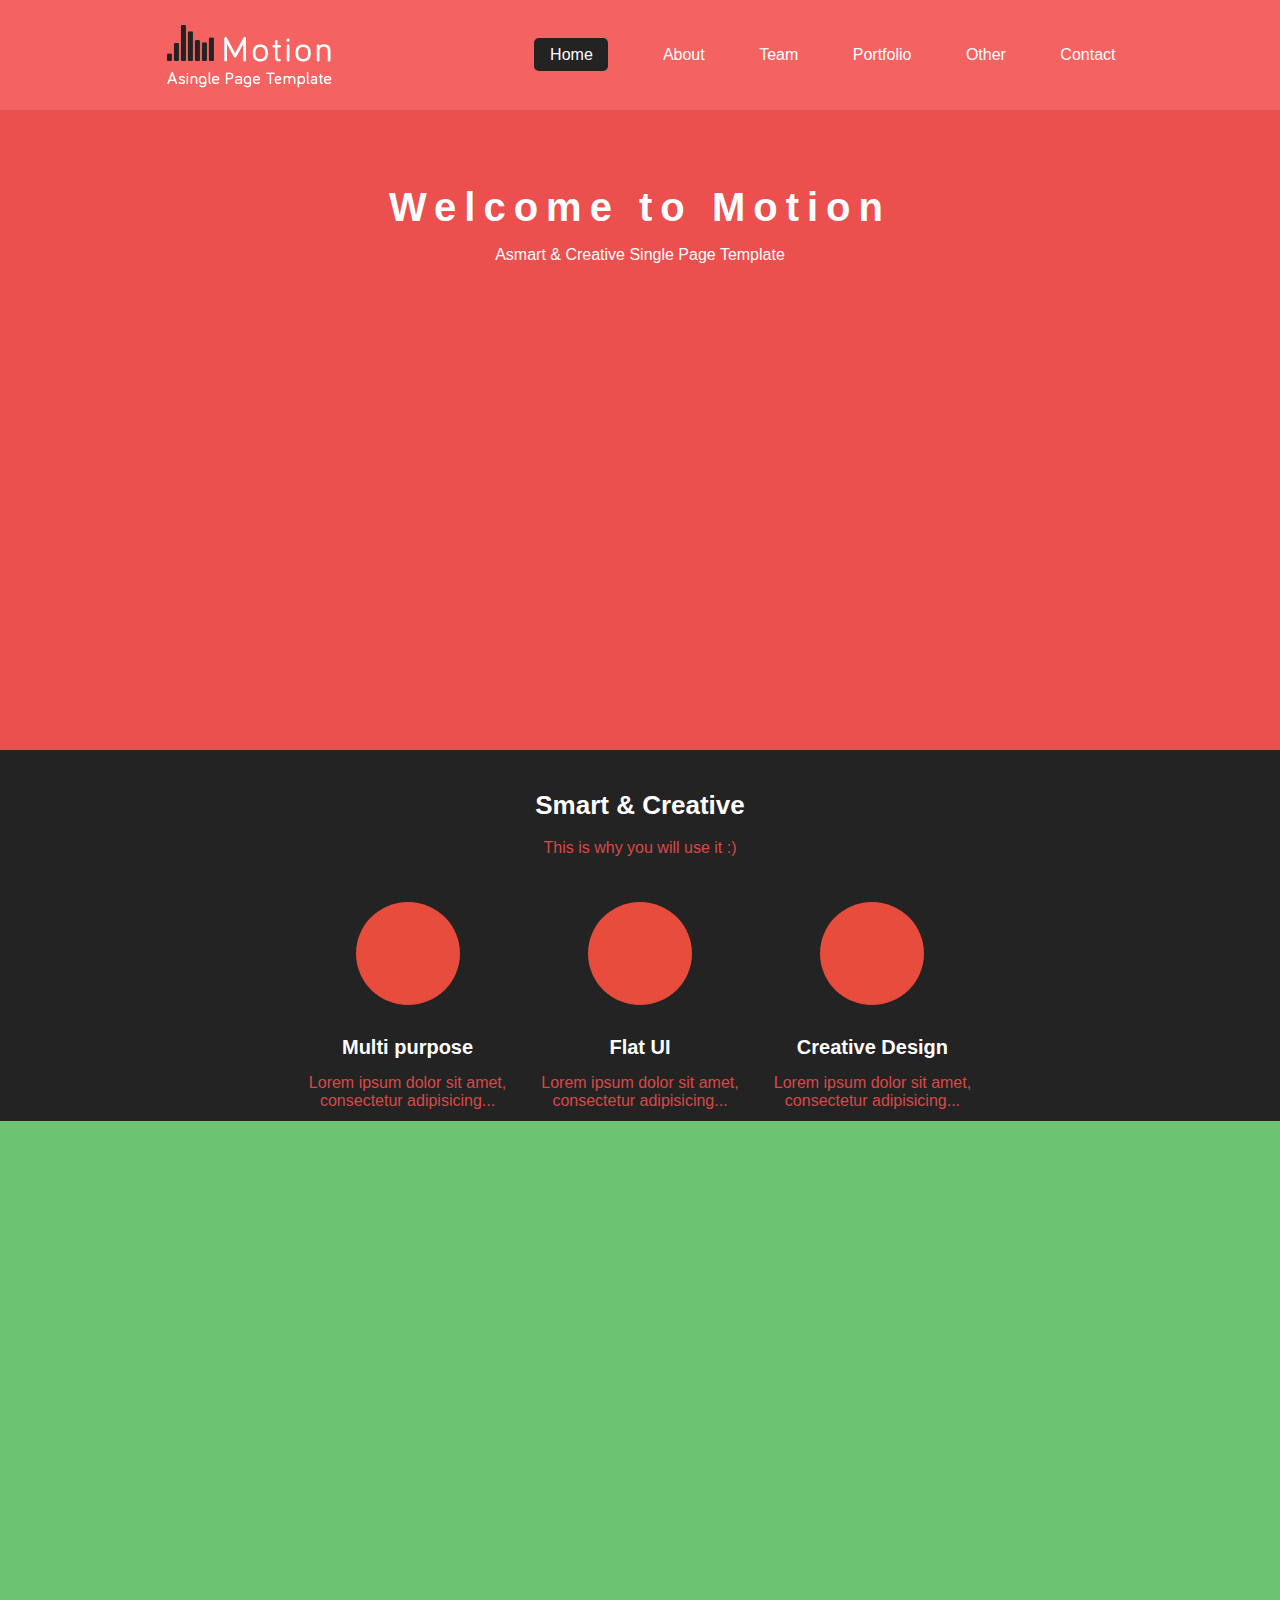
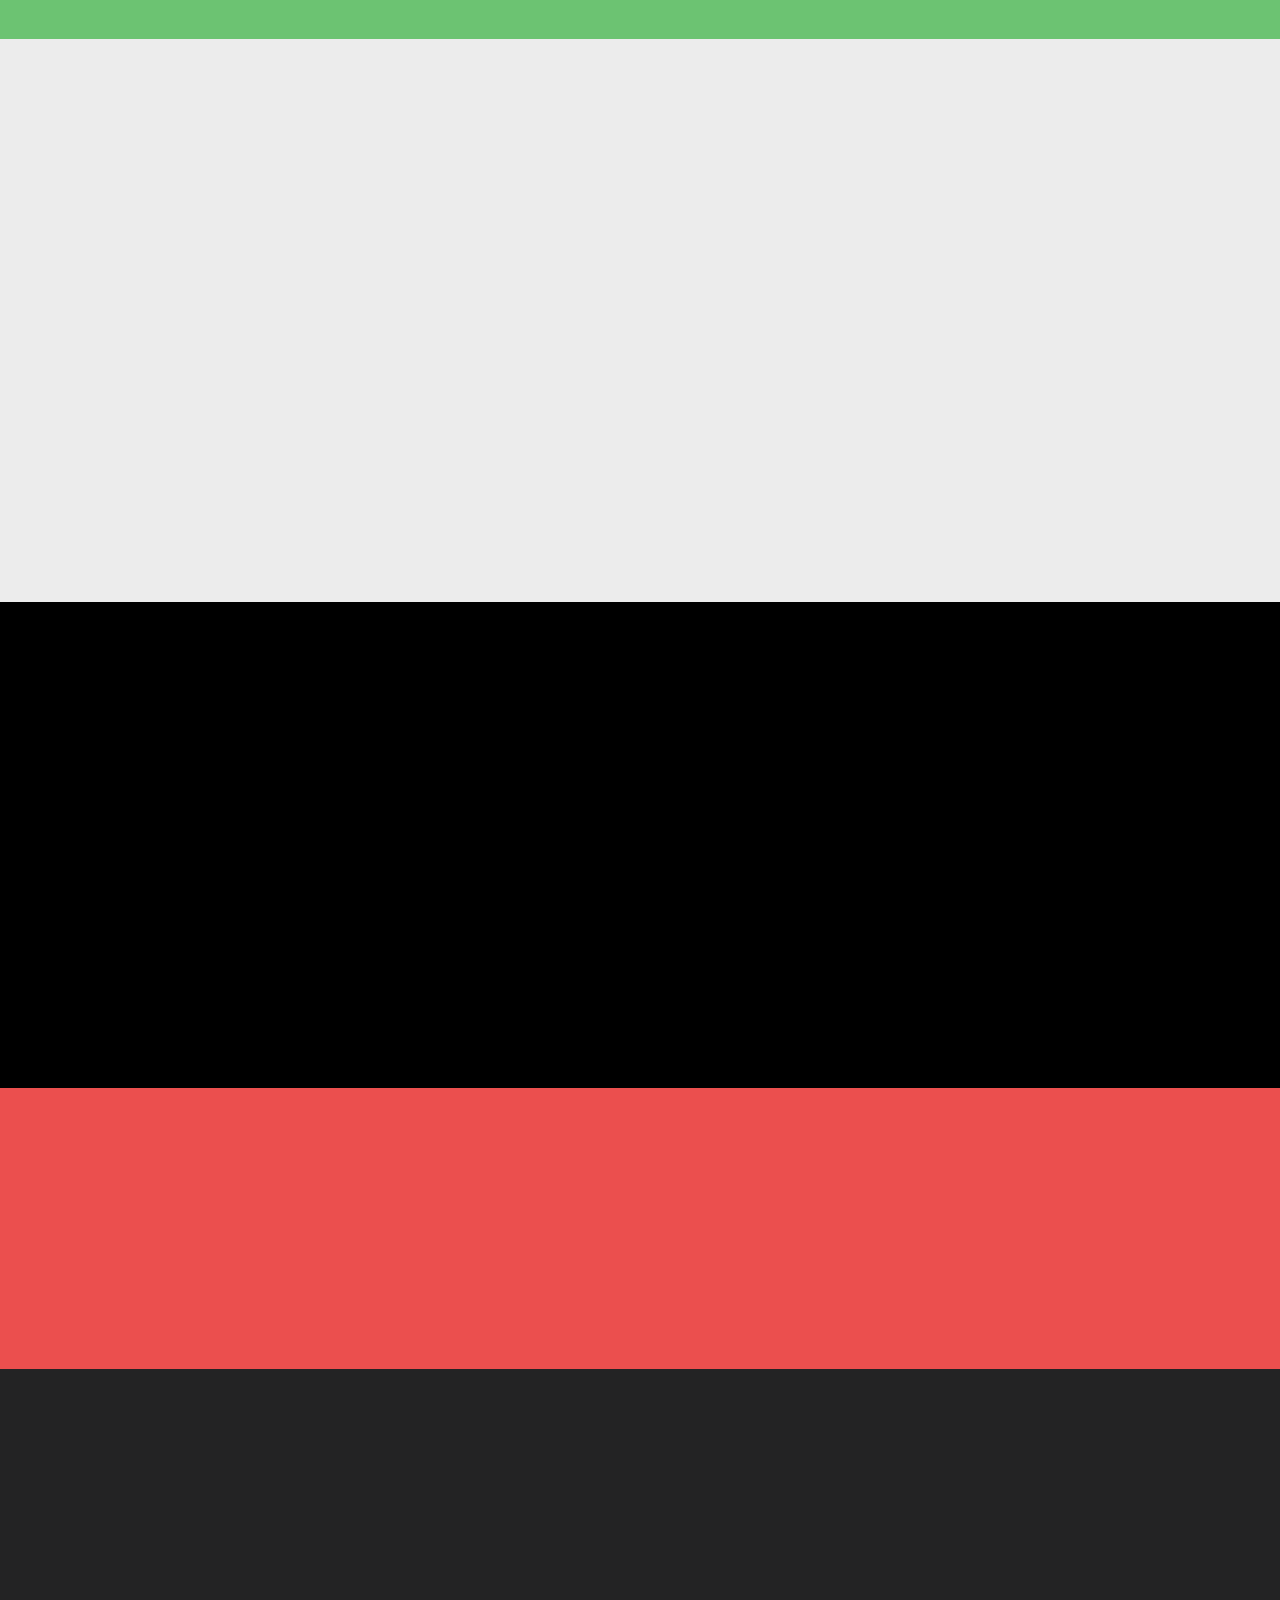
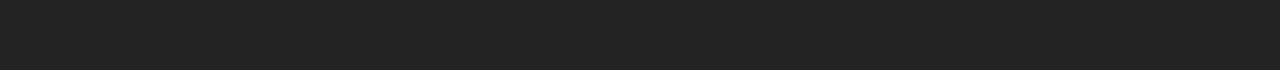
==== index.html @ 29f7cd2d "index and clearing" ====
<!DOCTYPE html>
<html>
  <head>
    <title>Лендинг</title>
    <meta charset="utf-8">
    <link href="style.css" rel="stylesheet">
  </head>
  <body>
    <div id="header">
      <div id="menu">
        <div class="wrapper">
          <ul>
            <li class="current">Home</li>
            <li>About</li>
            <li>Team</li>
            <li>Portfolio</li>
            <li>Other</li>
            <li>Contact</li>
          </ul>
        </div>
      </div>
      <h1>Welcome to Motion</h1>
      <p>Asmart & Creative Single Page Template</p>
    </div>
    <div id="merits">
      <div class="wrapper">
        <h2>Smart & Creative</h2>
        <p>This is why you will use it :)</p>
        <div class="merit">
          <div class="round"></div>
          <h3>Multi purpose</h3>
          <p>Lorem ipsum dolor sit amet, consectetur adipisicing...</p>
        </div>
        <div class="merit">
          <div class="round"></div>
          <h3>Flat UI</h3>
          <p>Lorem ipsum dolor sit amet, consectetur adipisicing...</p>
        </div>
        <div class="merit">
          <div class="round"></div>
          <h3>Creative Design</h3>
          <p>Lorem ipsum dolor sit amet, consectetur adipisicing...</p>
        </div>
      </div>
    </div>
    <div id="team">
      <div class="wrapper">
      </div>
    </div>
    <div id="portfolio">
      <div class="wrapper">
      </div>
    </div>
    <div id="pricing">
      <div class="wrapper">
      </div>
    </div>
    <div id="tweets">
      <div class="wrapper">
      </div>
    </div>
    <div id="footer">
      <div class="wrapper">
      </div>
    </div>
  </body>
</html>
---- style.css ----
* {
  margin: 0;
  padding: 0;
}

body {
  overflow: scroll;
  font-family: Geneva, sans-serif;
}

.wrapper {
  width: 951px;
  min-height: inherit;
  height: inherit;
  margin: 0 auto;
  position: relative;
  overflow: hidden;
  box-sizing: inherit;
}

#header, #tweets {
  background: #eb4f4e;
}

#header{
  min-height: 750px;
  color: #ffffff;
  text-align: center;
}

#menu {
  min-height: 110px;
  background: #f56262;
}
#menu .wrapper {
  background: url("img/logo.png") no-repeat 0 50%;
  padding: 38px 0;
  text-align: right;
  font: 1.0em;
  box-sizing: border-box;
  /*border: 1px solid black;*/
}

#menu ul {
  margin: 0;
  padding: 0;
}

#menu li {
  list-style: none;
  display: inline-block;
  height: 33px;
  margin-right: 50px;
  /*border: 1px solid black;*/
  text-align: left;
  line-height: 33px;
  vertical-align: middle;
}

#menu li:last-child {
  margin-right: 0;
}

#menu li.current{
  width: 74px;
  background-color: #232324;
  /*border: 1px solid black;*/
  border-radius: 5px;
  text-align: center;
}

#header h1 {
  font-size: 40px;
  letter-spacing: 0.2em;
  margin-top: 75px;;
  margin-bottom: 0.4em;
}

#header p {
  font-size: 16px;
}

#merits, #footer {
  background: #232324;
}

#merits {
  height: 371px;
  text-align: center;
  box-sizing: border-box;
}

#merits h2 {
  font-size: 26px;
  margin-top: 40px;;
  margin-bottom: 0.7em;
  color: #ffffff;
}

#merits h3 {
  font-size: 20px;
  color: #ffffff;
  margin-bottom: 15px;
}

#merits p {
  color: #d94948;
  margin-bottom: 45px;
}

#merits .merit {
  text-align: inherit;
  width: 228px;
  display: inline-block;
}

#merits .round {
  display: inline-block;
  width: 104px;
  height: 103px;
  border-radius: 50%;
  background: #e74c3c;
  margin-bottom: 27px;
}

#team {
  min-height: 518px;
  background: #6cc372;
}

#portfolio {
  min-height: 563px;
  background: #ececec;
}

#pricing {
  min-height: 486px;
  background: #000000;
}

#tweets {
  min-height: 281px;
}

#footer {
  min-height: 301px;
}
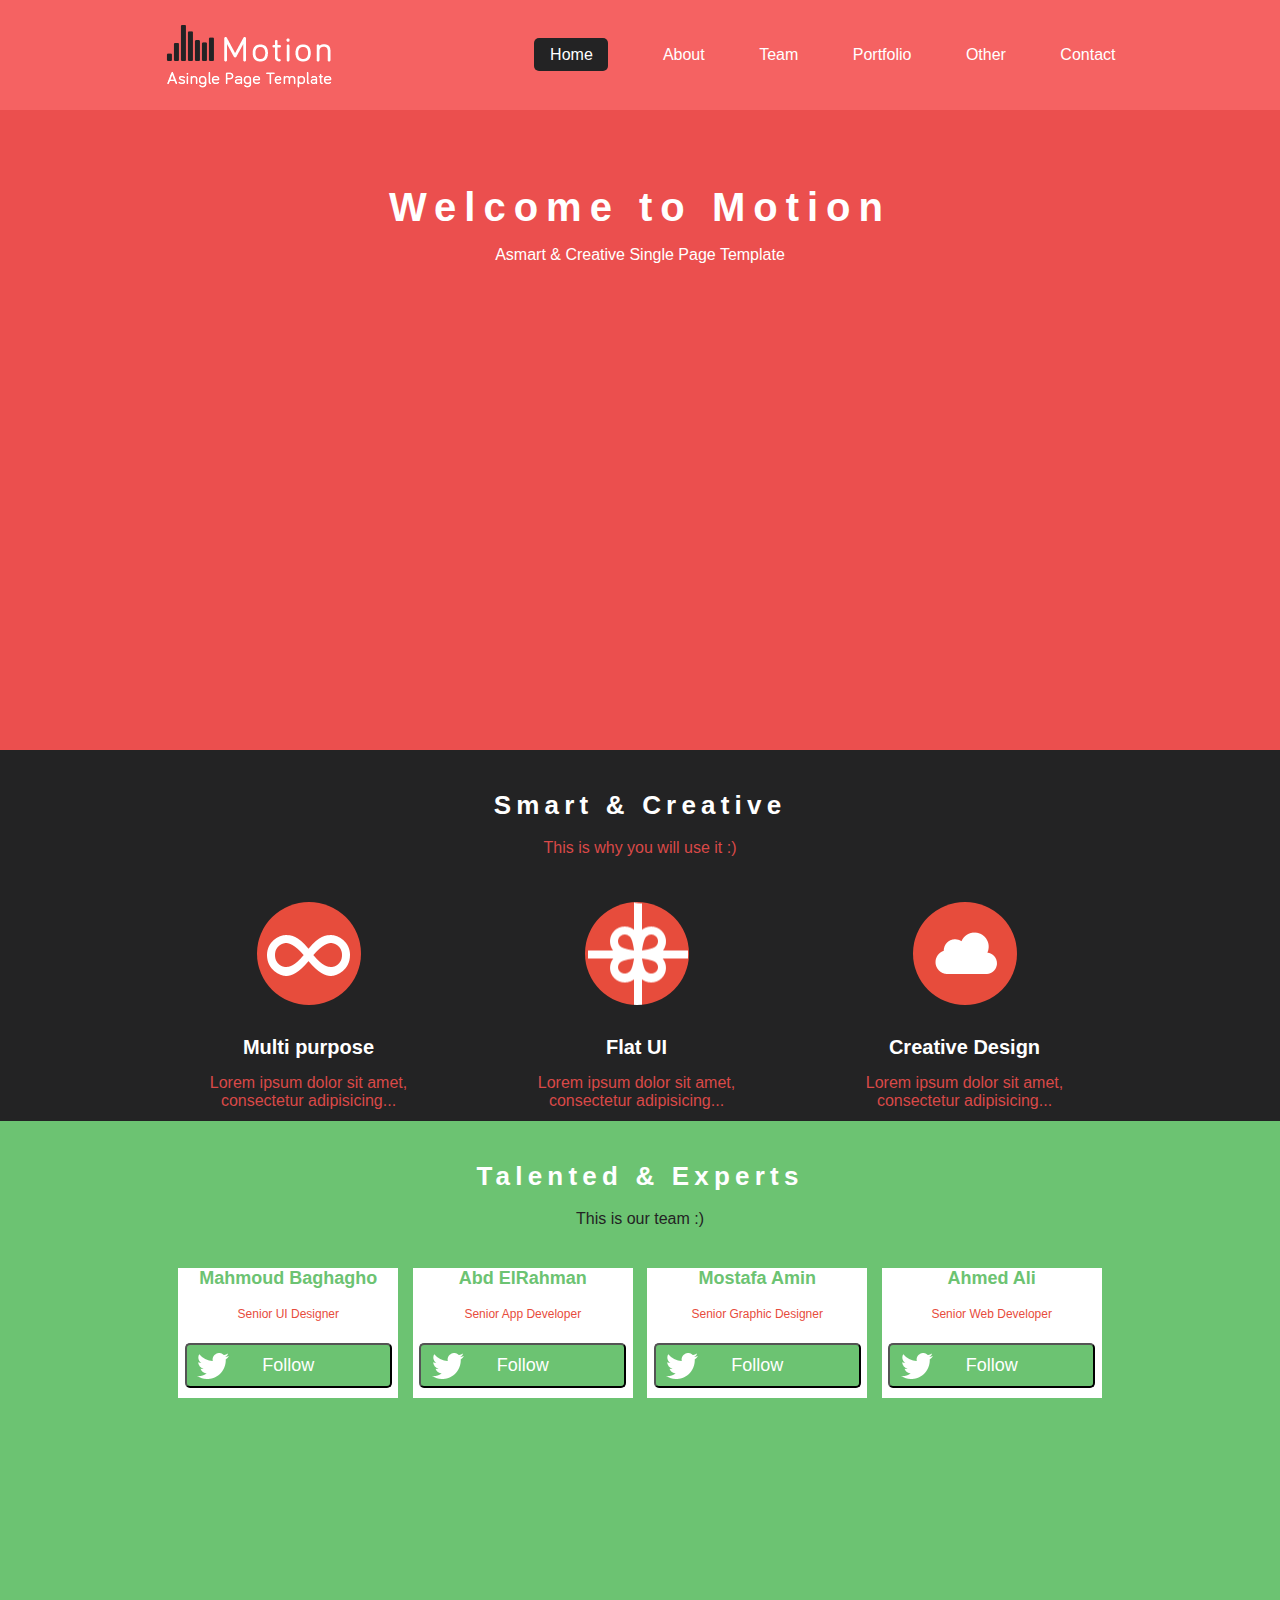
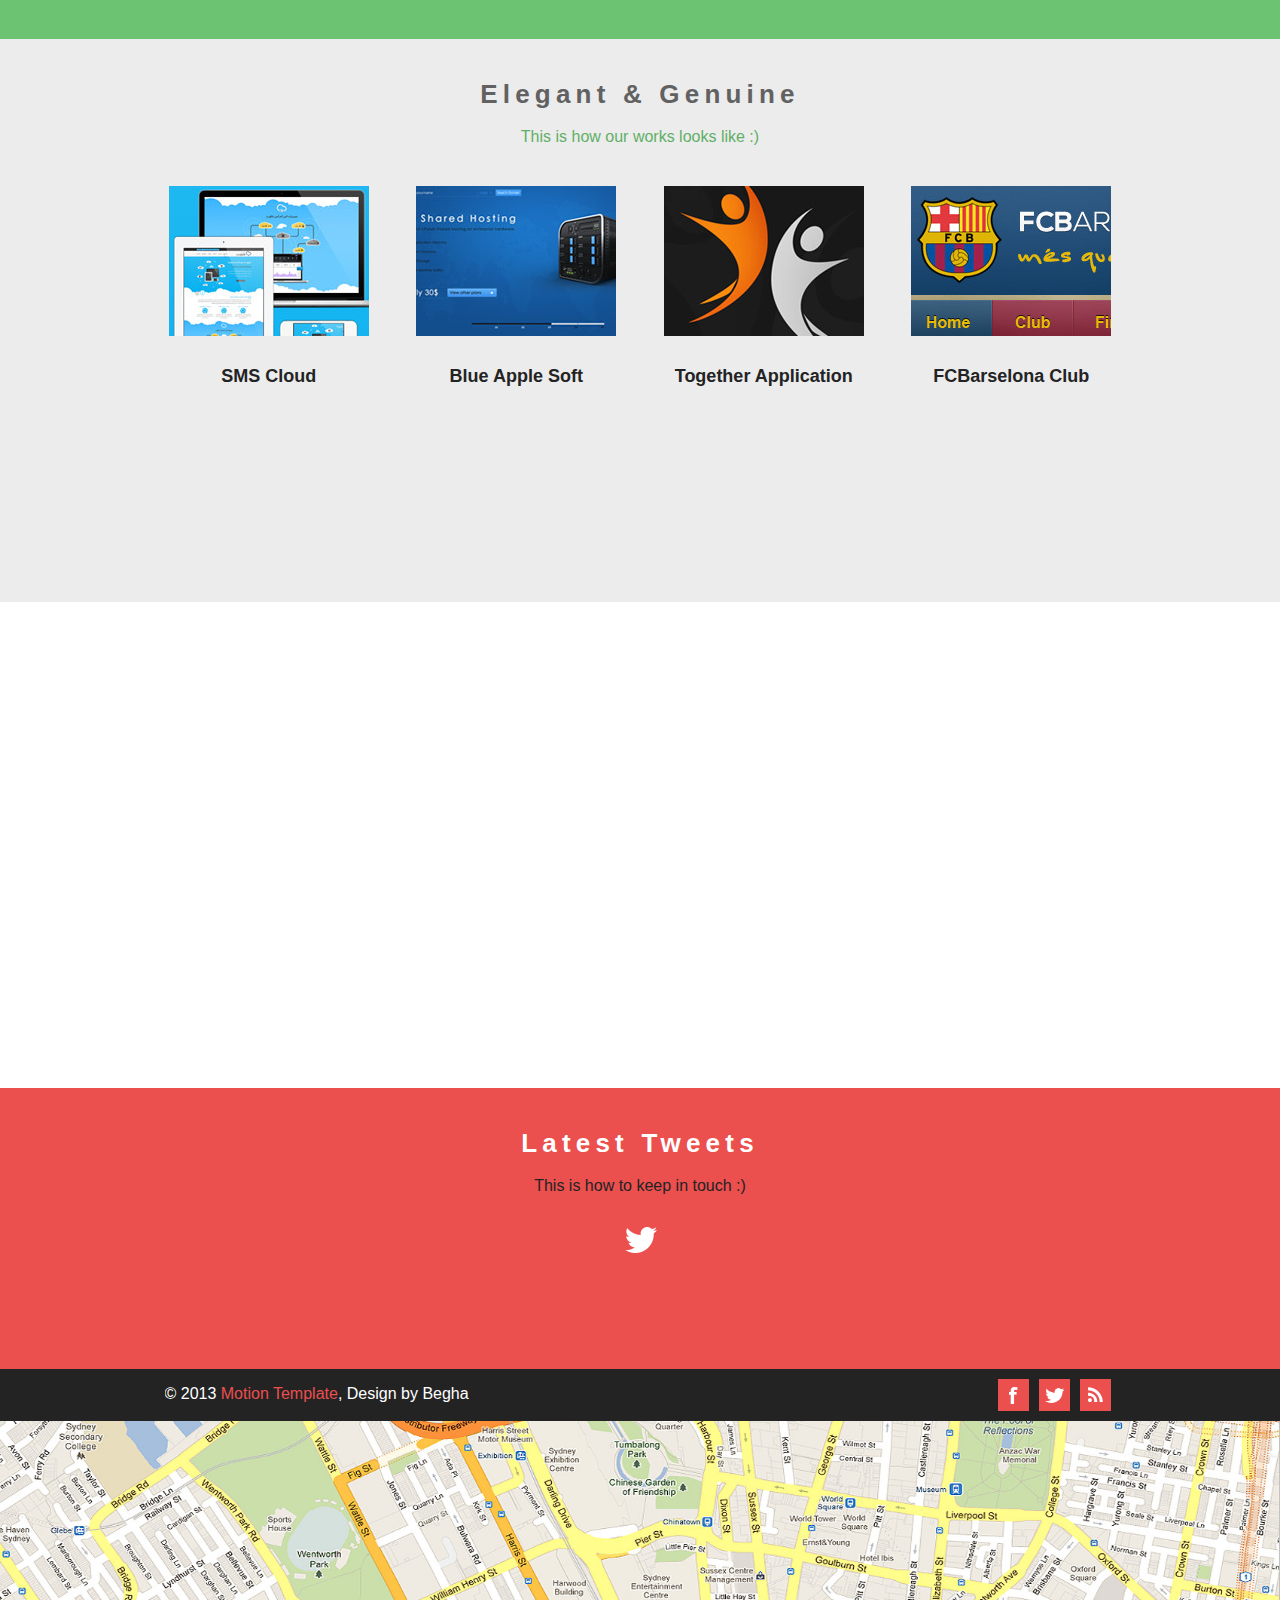
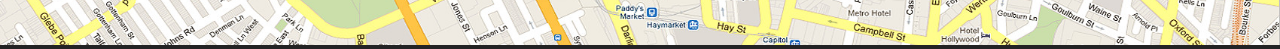
==== commit 2c094d44: "some additions" ====
--- a/index.html
+++ b/index.html
@@ -27,17 +27,17 @@
         <h2>Smart & Creative</h2>
         <p>This is why you will use it :)</p>
         <div class="merit">
-          <div class="round"></div>
+          <div class="round" id="merit-1"></div>
           <h3>Multi purpose</h3>
           <p>Lorem ipsum dolor sit amet, consectetur adipisicing...</p>
         </div>
         <div class="merit">
-          <div class="round"></div>
+          <div class="round" id="merit-2"></div>
           <h3>Flat UI</h3>
           <p>Lorem ipsum dolor sit amet, consectetur adipisicing...</p>
         </div>
         <div class="merit">
-          <div class="round"></div>
+          <div class="round" id="merit-3"></div>
           <h3>Creative Design</h3>
           <p>Lorem ipsum dolor sit amet, consectetur adipisicing...</p>
         </div>
@@ -45,10 +45,50 @@
     </div>
     <div id="team">
       <div class="wrapper">
+        <h2>Talented & Experts</h2>
+        <p>This is our team :)</p>
+        <div class="team-member">
+          <h3>Mahmoud Baghagho</h3>
+          <p>Senior UI Designer</p>
+          <input type="button" class="twitter-follow" value="Follow">
+        </div>
+        <div class="team-member">
+          <h3>Abd ElRahman</h3>
+          <p>Senior App Developer</p>
+          <input type="button" class="twitter-follow" value="Follow">
+        </div>
+        <div class="team-member">
+          <h3>Mostafa Amin</h3>
+          <p>Senior Graphic Designer</p>
+          <input type="button" class="twitter-follow" value="Follow">
+        </div>
+        <div class="team-member">
+          <h3>Ahmed Ali</h3>
+          <p>Senior Web Developer</p>
+          <input type="button" class="twitter-follow" value="Follow">
+        </div>
       </div>
     </div>
     <div id="portfolio">
       <div class="wrapper">
+        <h2>Elegant & Genuine</h2>
+        <p>This is how our works looks like :)</p>
+        <div class="example">
+          <img src="img/SMS-Cloud.jpg" alt="SMS Cloud" title="SMS Cloud">
+          SMS Cloud
+        </div>
+        <div class="example">
+          <img src="img/Blue-Apple.jpg" alt="Blue Apple Soft" title="Blue Apple Soft">
+          Blue Apple Soft
+        </div>
+        <div class="example">
+          <img src="img/Together.jpg" alt="Together Application" title="Together Application">
+          Together Application
+        </div>
+        <div class="example">
+          <img src="img/FCBarselona.jpg" alt="FCBarselona Club" title="FCBarselona Club">
+          FCBarselona Club
+        </div>
       </div>
     </div>
     <div id="pricing">
@@ -57,11 +97,19 @@
     </div>
     <div id="tweets">
       <div class="wrapper">
+        <h2>Latest Tweets</h2>
+        <p>This is how to keep in touch :)</p>
+        <img src="img/twitter-icon.png" alt="Twitter Icon">
       </div>
     </div>
     <div id="footer">
       <div class="wrapper">
+        <p>&copy; 2013 <span>Motion Template</span>, Design by Begha</p>
+        <div class="social rss"></div>
+        <div class="social tw"></div>
+        <div class="social fb"></div>
       </div>
+      <img src="img/google-map.jpg" alt="Map" width="100%">
     </div>
   </body>
 </html>
--- a/style.css
+++ b/style.css
@@ -9,13 +9,22 @@
 }
 
 .wrapper {
+  position: relative;
   width: 951px;
   min-height: inherit;
   height: inherit;
   margin: 0 auto;
-  position: relative;
   overflow: hidden;
+  -webkit-box-sizing: inherit;
+  -moz-box-sizing: inherit;
   box-sizing: inherit;
+}
+
+.wrapper h2 {
+  margin-top: 40px;;
+  margin-bottom: 0.7em;
+  font-size: 26px;
+  letter-spacing: 0.2em;
 }
 
 #header, #tweets {
@@ -24,19 +33,22 @@
 
 #header{
   min-height: 750px;
-  color: #ffffff;
-  text-align: center;
+  text-align: center;
+  color: #ffffff;
 }
 
 #menu {
   min-height: 110px;
   background: #f56262;
 }
+
 #menu .wrapper {
-  background: url("img/logo.png") no-repeat 0 50%;
   padding: 38px 0;
   text-align: right;
   font: 1.0em;
+  background: url("img/logo.png") no-repeat 0 50%;
+  -webkit-box-sizing: border-box;
+  -moz-box-sizing: border-box;
   box-sizing: border-box;
   /*border: 1px solid black;*/
 }
@@ -47,10 +59,10 @@
 }
 
 #menu li {
-  list-style: none;
   display: inline-block;
   height: 33px;
   margin-right: 50px;
+  list-style: none;
   /*border: 1px solid black;*/
   text-align: left;
   line-height: 33px;
@@ -63,17 +75,17 @@
 
 #menu li.current{
   width: 74px;
+  text-align: center;
   background-color: #232324;
   /*border: 1px solid black;*/
   border-radius: 5px;
-  text-align: center;
 }
 
 #header h1 {
+  margin-top: 75px;;
+  margin-bottom: 0.4em;
   font-size: 40px;
   letter-spacing: 0.2em;
-  margin-top: 75px;;
-  margin-bottom: 0.4em;
 }
 
 #header p {
@@ -87,61 +99,193 @@
 #merits {
   height: 371px;
   text-align: center;
+  -webkit-box-sizing: border-box;
+  -moz-box-sizing: border-box;
   box-sizing: border-box;
 }
 
 #merits h2 {
-  font-size: 26px;
-  margin-top: 40px;;
-  margin-bottom: 0.7em;
   color: #ffffff;
 }
 
 #merits h3 {
+  margin-bottom: 15px;
   font-size: 20px;
   color: #ffffff;
-  margin-bottom: 15px;
 }
 
 #merits p {
+  margin-bottom: 45px;
   color: #d94948;
-  margin-bottom: 45px;
 }
 
 #merits .merit {
+  width: 228px;
+  margin-left: 30px;
+  margin-right: 70px;
+  /*display: inline-block;*/
+  float: left;
   text-align: inherit;
-  width: 228px;
-  display: inline-block;
+}
+
+#merits .merit:last-child {
+  margin-right: 30px;
 }
 
 #merits .round {
-  display: inline-block;
   width: 104px;
   height: 103px;
+  margin-bottom: 27px;
+  display: inline-block;
   border-radius: 50%;
-  background: #e74c3c;
-  margin-bottom: 27px;
+}
+
+#merits #merit-1 {
+  background: #e74c3c url("img/multi.png") no-repeat 50% 50%;
+}
+
+#merits #merit-2 {
+  background: #e74c3c url("img/flat.png") no-repeat 50% 50%;
+}
+
+#merits #merit-3 {
+  background: #e74c3c url("img/cloud.png") no-repeat 50% 50%;
 }
 
 #team {
-  min-height: 518px;
+  height: 518px;
+  padding: 0;
   background: #6cc372;
+  text-align: center;
+}
+
+#team h2 {
+  color: #ffffff;
+}
+
+#team p {
+  margin-bottom: 40px;
+  color: #232324;
+}
+
+#team .team-member {
+  width: 220px;
+  /*height: 344px;*/
+  margin-right: 10px;
+  padding: 0;
+  display: inline-block;
+  background-color: #ffffff;
+}
+
+#team .team-member:last-child {
+  margin-right: 0;
+}
+
+#team .team-member h3 {
+  margin-bottom: 1em;
+  font-size: 18px;
+  color: #6cc372;
+}
+
+#team .team-member p {
+  margin-bottom: 1em;
+  font-size: 12px;
+  color: #e74c3c;
+}
+
+#team .twitter-follow {
+  width: 207px;
+  padding: 10px 0;
+  margin: 10px auto;
+  font-size: 18px;
+  color: #ffffff;
+  background: #6cc372 url("img/twitter-icon.png") no-repeat 5% 50%;
+  border-radius: 5px;
 }
 
 #portfolio {
   min-height: 563px;
+  text-align: center;
   background: #ececec;
+}
+
+#portfolio h2 {
+  color: #616161;
+}
+
+#portfolio p {
+  margin-bottom: 40px;
+  color: #61af66;
+}
+
+#portfolio .example {
+  width: 203px;
+  margin-right: 40px;
+  display: inline-block;
+  font-size: 18px;
+  font-weight: bold;
+  vertical-align: bottom;
+  color: #232324;
+}
+
+#portfolio .example:last-child {
+  margin-right: 0;
+}
+
+#portfolio .example img {
+  margin-bottom: 25px;
 }
 
 #pricing {
   min-height: 486px;
-  background: #000000;
+  background: #ffffff;
 }
 
 #tweets {
   min-height: 281px;
+  text-align: center;
+}
+
+#tweets h2 {
+  color: #ffffff;
+}
+
+#tweets p {
+  margin-bottom: 30px;
+  color: #232324;
 }
 
 #footer {
-  min-height: 301px;
-}
+  /*min-height: 301px;*/
+  color: #ffffff;
+}
+
+#footer p {
+  margin-top: 16px;
+  float: left;
+}
+
+#footer .social {
+  width: 31px;
+  height: 32px;
+  margin: 10px 5px;
+  float: right;
+  background-color: #eb4f4e;
+}
+
+#footer .fb.social {
+  background: #eb4f4e url("img/fb-icon.png") no-repeat 50% 50%;
+}
+
+#footer .tw.social {
+  background: #eb4f4e url("img/twitter-icon.png") no-repeat 50% 50%;
+  background-size: 21px 17px;
+}
+
+#footer .rss.social {
+  background: #eb4f4e url("img/rss-icon.png") no-repeat 50% 50%;
+}
+
+#footer span {
+  color: #eb4f4e;
+}
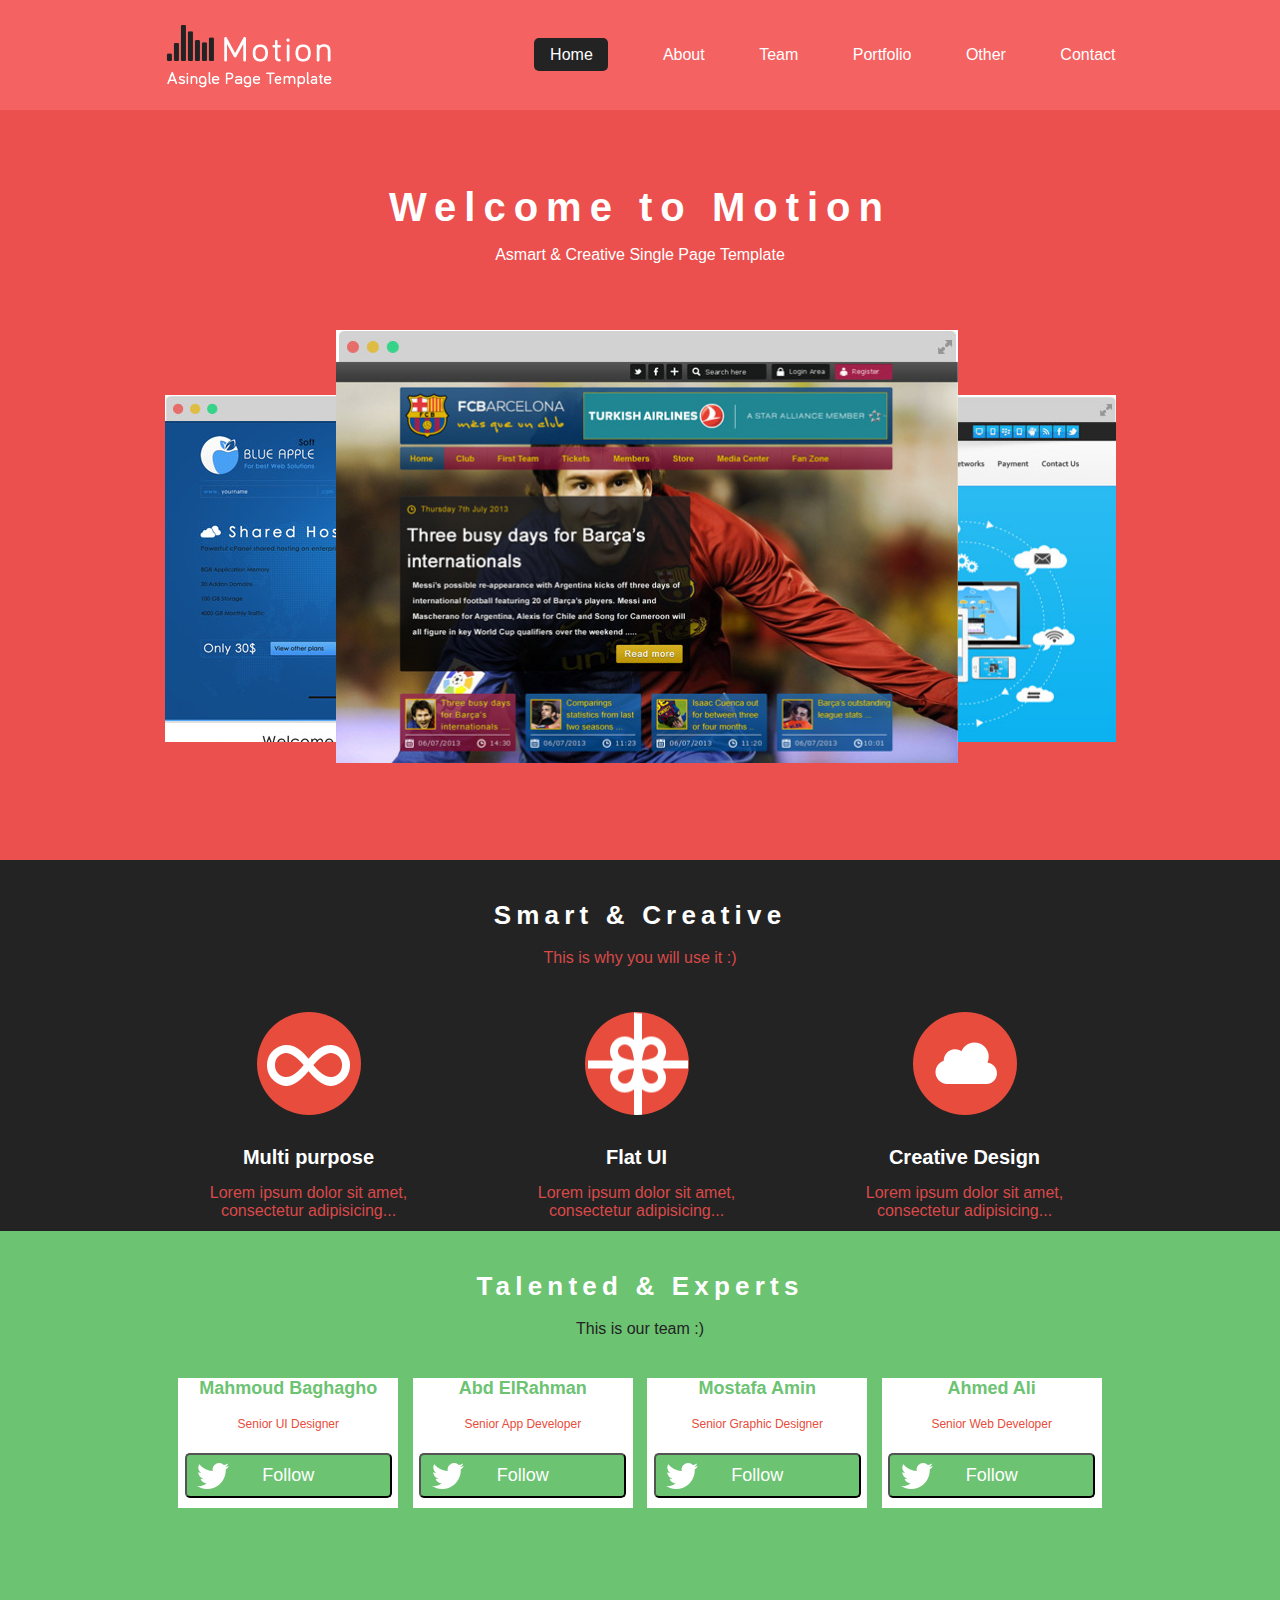
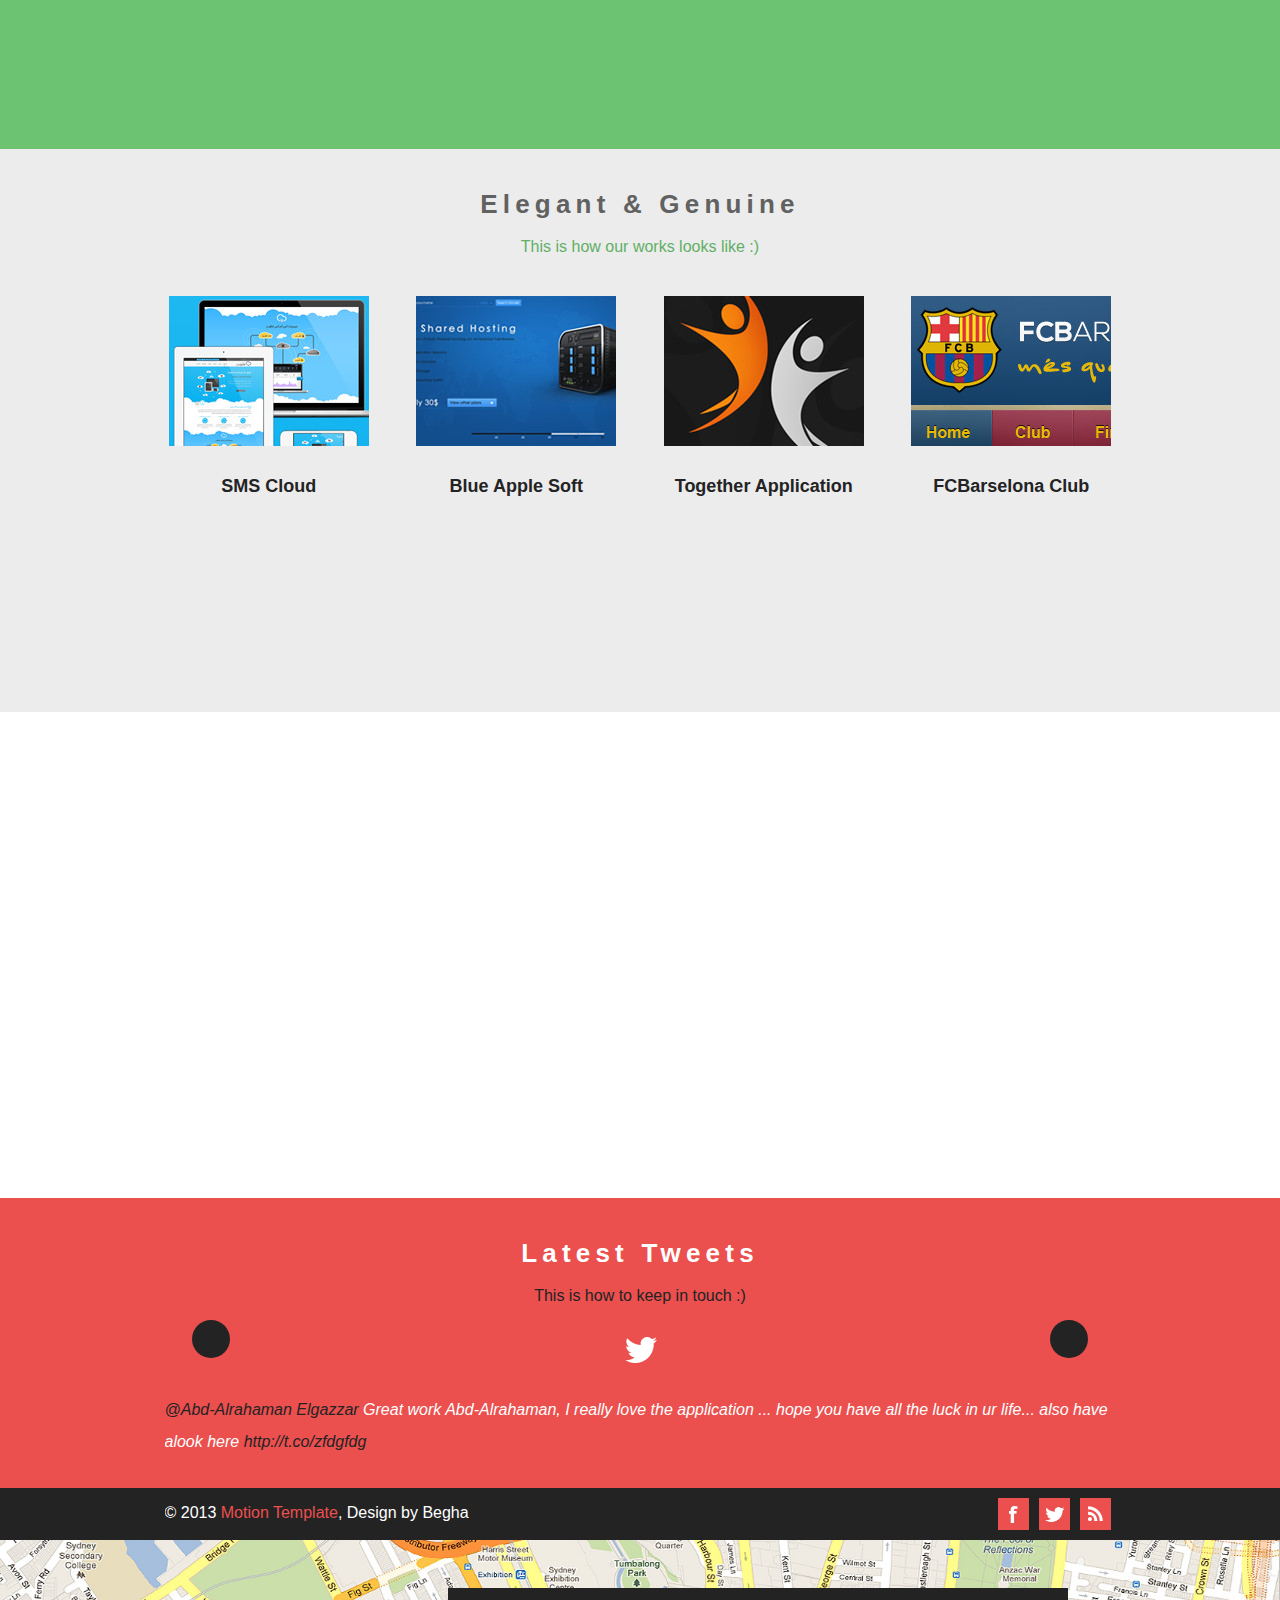
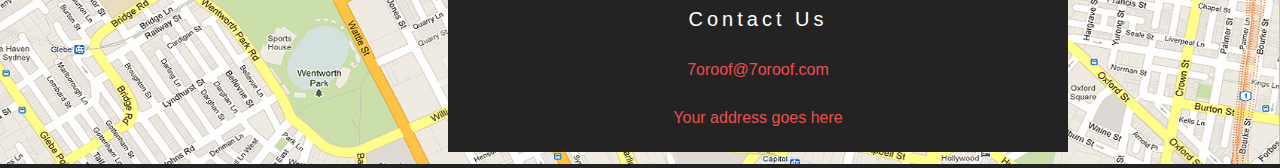
==== commit 95e4a968: "more trash" ====
--- a/index.html
+++ b/index.html
@@ -19,8 +19,13 @@
           </ul>
         </div>
       </div>
+      <div class="wrapper">
       <h1>Welcome to Motion</h1>
       <p>Asmart & Creative Single Page Template</p>
+      <div class="browser back left"></div>
+      <div class="browser front"></div>
+      <div class="browser back right"></div>
+    </div>
     </div>
     <div id="merits">
       <div class="wrapper">
@@ -96,20 +101,31 @@
       </div>
     </div>
     <div id="tweets">
+      <div class="arrow prev"></div>
+      <div class="arrow next"></div>
       <div class="wrapper">
         <h2>Latest Tweets</h2>
         <p>This is how to keep in touch :)</p>
         <img src="img/twitter-icon.png" alt="Twitter Icon">
+        <div id="tweet">
+          <p>@Abd-Alrahaman Elgazzar <span>Great work Abd-Alrahaman, I really love the application ...
+          hope you have all the luck in ur life... also have alook here</span> http://t.co/zfdgfdg</p>
+        </div>
       </div>
     </div>
     <div id="footer">
       <div class="wrapper">
-        <p>&copy; 2013 <span>Motion Template</span>, Design by Begha</p>
+        <p>&copy; 2013 <span class="red">Motion Template</span>, Design by Begha</p>
         <div class="social rss"></div>
         <div class="social tw"></div>
         <div class="social fb"></div>
       </div>
-      <img src="img/google-map.jpg" alt="Map" width="100%">
+      <img src="img/google-map.jpg" alt="Map" >
+      <div class="contacts">
+        <p class="h2">Contact Us</p>
+        <p class="red">7oroof@7oroof.com</p>
+        <p class="red">Your address goes here</p>
+      </div>
     </div>
   </body>
 </html>
--- a/style.css
+++ b/style.css
@@ -32,6 +32,7 @@
 }
 
 #header{
+  position: relative;
   min-height: 750px;
   text-align: center;
   color: #ffffff;
@@ -92,6 +93,39 @@
   font-size: 16px;
 }
 
+#header .browser {
+  position: absolute;
+  background-repeat: no-repeat;
+  background-position: 0 0;
+  background-size: cover;
+}
+
+#header .back.browser {
+  top: 285px;
+  width: 498px;
+  height: 347px;
+}
+
+#header .front.browser {
+  top: 220px;
+  left: 18%;
+  width: 622px;
+  height: 433px;
+  z-index: 10;
+  background-image: url("img/safari-fcbarsa.jpg");
+}
+
+#header .left.browser {
+  left: 0;
+  background-image: url("img/safari-blueapple.jpg");
+}
+
+#header .right.browser {
+  right: 0;
+  background-image: url("img/safari-cloud.jpg");
+}
+
+
 #merits, #footer {
   background: #232324;
 }
@@ -242,6 +276,8 @@
 }
 
 #tweets {
+  position: relative;
+  width: 100%;
   min-height: 281px;
   text-align: center;
 }
@@ -255,14 +291,47 @@
   color: #232324;
 }
 
+#tweets .arrow {
+  position: absolute;
+  top: 42%;
+  width: 38px;
+  height: 38px;
+  border-radius: 50%;
+  background-color: #232324;
+}
+
+#tweets .prev.arrow {
+  left: 15%;
+}
+
+#tweets .next.arrow {
+  right: 15%;
+}
+
+#tweets #tweet {
+  margin-top: 25px;
+  font-style: italic;
+  text-align: left;
+  line-height: 2em;
+}
+
+#tweets #tweet span {
+  color: #ffffff;
+}
+
 #footer {
+  position: relative;
   /*min-height: 301px;*/
   color: #ffffff;
 }
 
-#footer p {
+#footer .wrapper p {
   margin-top: 16px;
   float: left;
+}
+
+#footer span {
+  color: #eb4f4e;
 }
 
 #footer .social {
@@ -286,6 +355,31 @@
   background: #eb4f4e url("img/rss-icon.png") no-repeat 50% 50%;
 }
 
-#footer span {
+#footer p.red{
+  display: block;
+  padding-top: 30px;
   color: #eb4f4e;
 }
+
+#footer .h2 {
+  display: block;
+  font-size: 20px;
+  letter-spacing: 0.2em;
+  color: #ffffff;
+}
+
+#footer .contacts {
+  position: absolute;
+  top: 100px;
+  left: 35%;
+  width: 620px;
+  padding-top: 20px;
+  padding-bottom: 25px;
+  /*height: 152px;*/
+  text-align: center;
+  background-color: #232324;
+}
+
+#footer img {
+  width: 100%;
+}
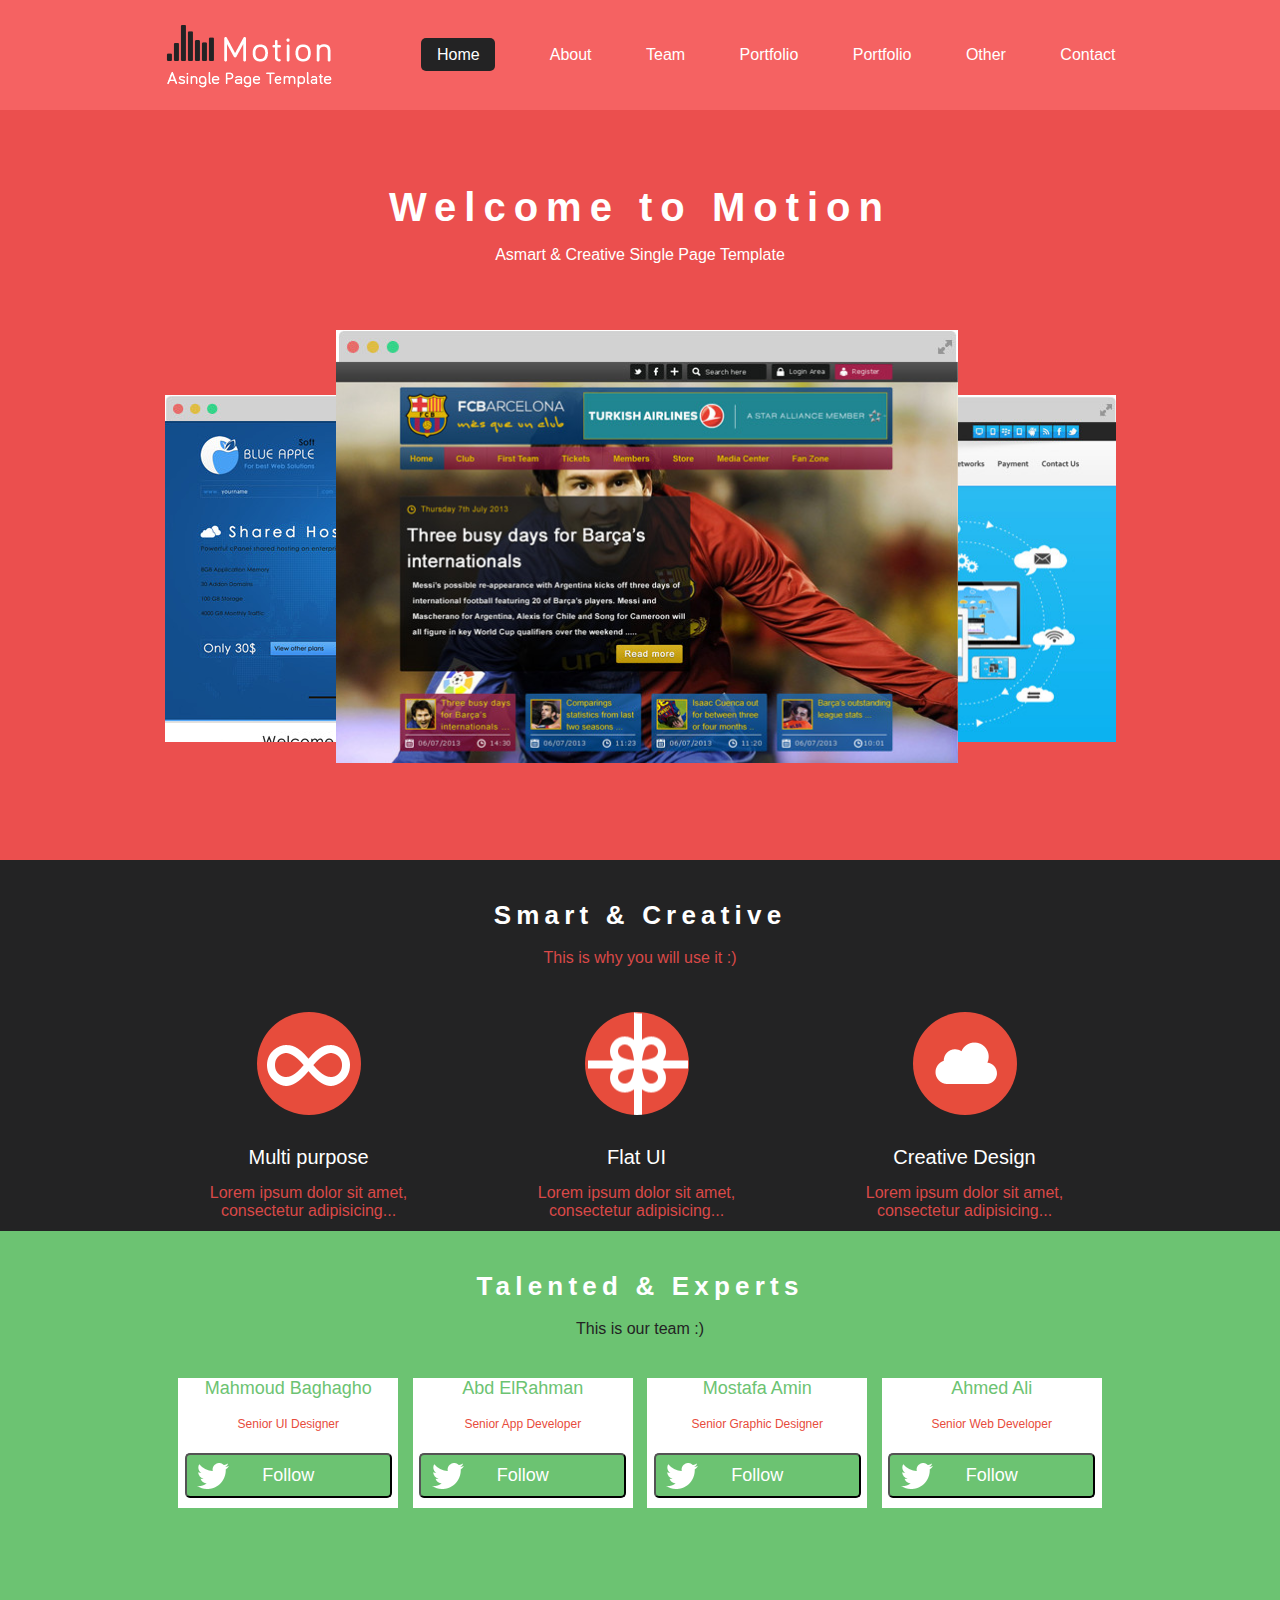
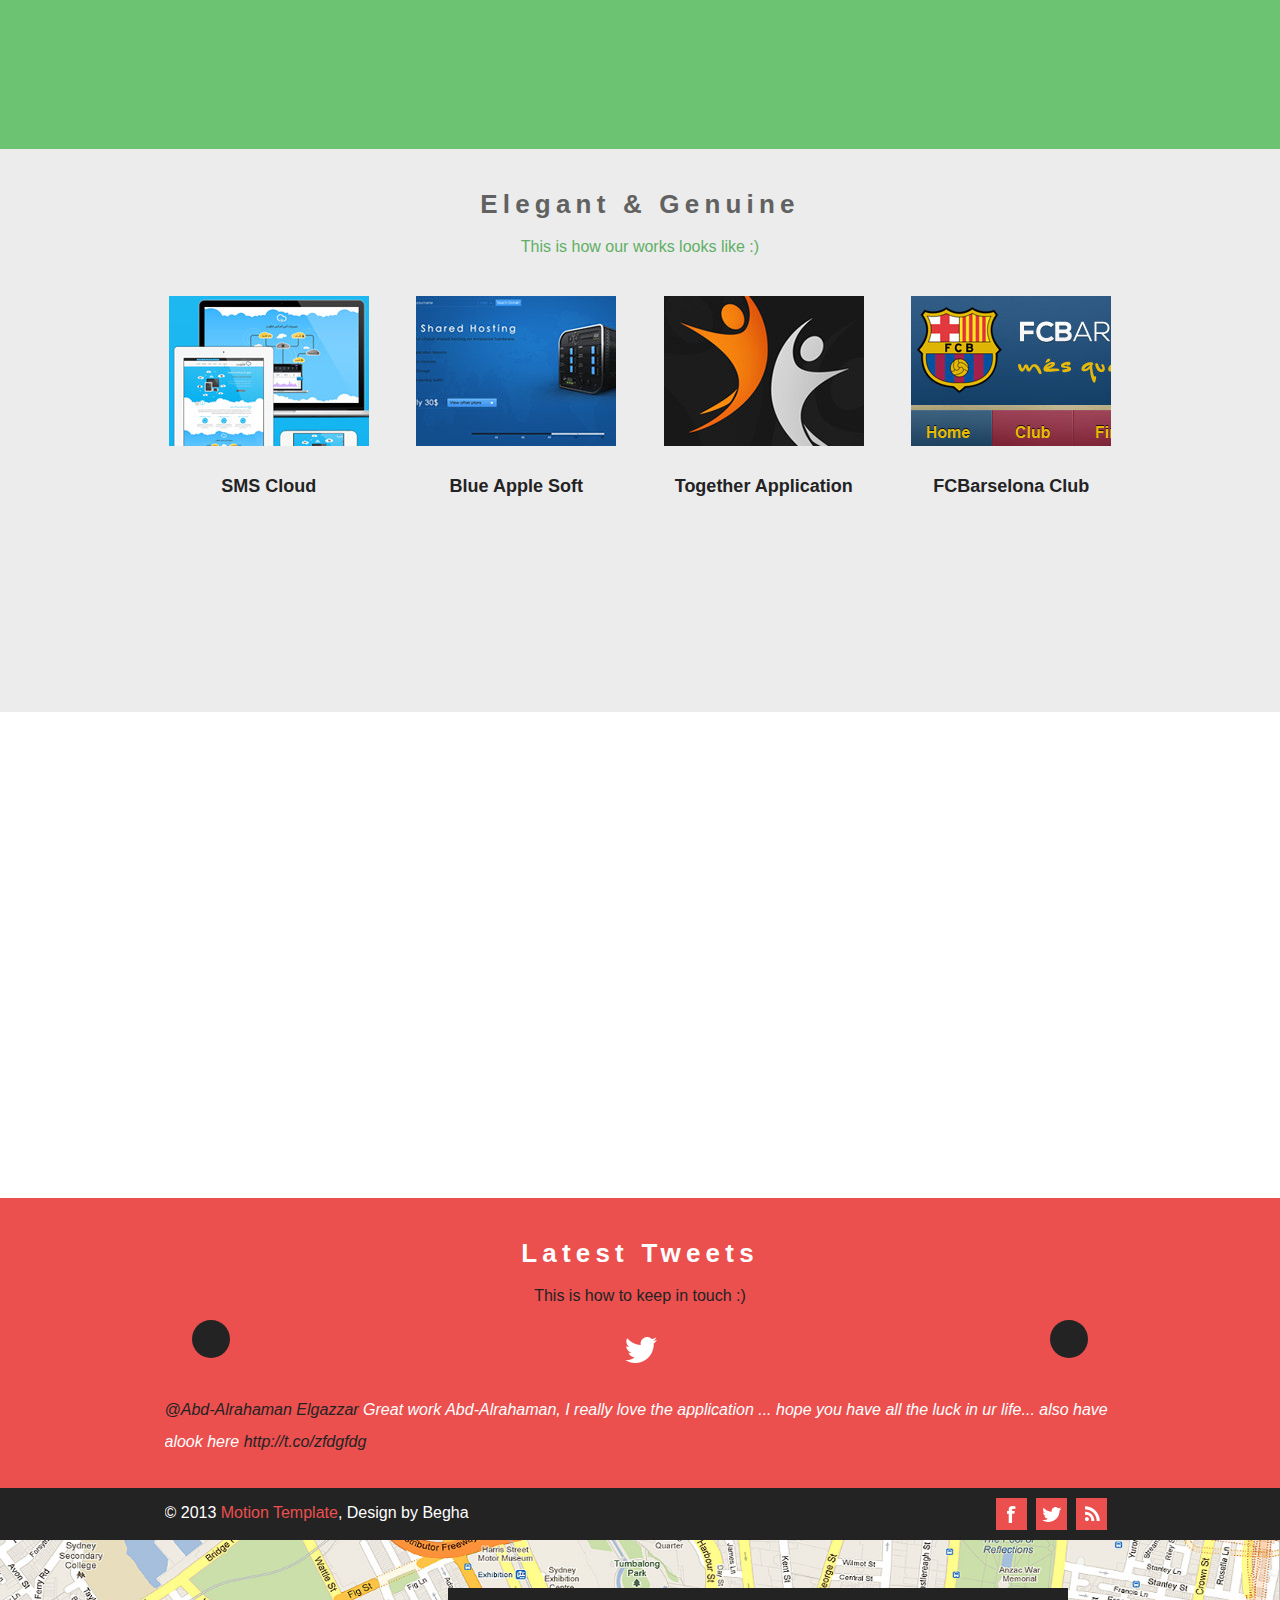
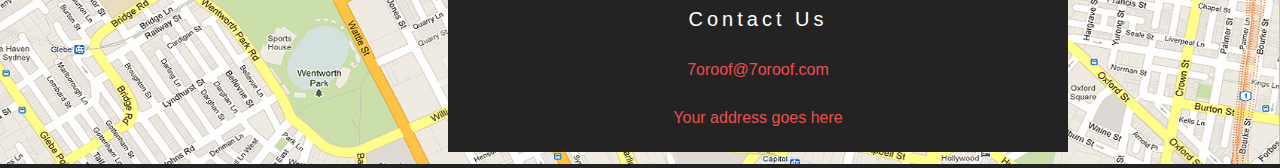
==== commit 2c68f1b0: "issues #1,#2,#3,#4" ====
--- a/index.html
+++ b/index.html
@@ -1,131 +1,135 @@
 <!DOCTYPE html>
-<html>
+<html lang="en">
   <head>
     <title>Лендинг</title>
     <meta charset="utf-8">
-    <link href="style.css" rel="stylesheet">
+    <!-- <link href="style.css" rel="stylesheet"> -->
+    <link href="css/common.css" rel="stylesheet">
   </head>
   <body>
-    <div id="header">
-      <div id="menu">
+    <header class="header">
+      <nav class="header__menu">
         <div class="wrapper">
-          <ul>
-            <li class="current">Home</li>
-            <li>About</li>
-            <li>Team</li>
-            <li>Portfolio</li>
-            <li>Other</li>
-            <li>Contact</li>
+          <ul class="menu">
+            <li class="menu__item menu__item_current">Home</li>
+            <li class="menu__item"><a class="menu__link" href="#merits">About</a></li>
+            <li class="menu__item"><a class="menu__link" href="#team">Team</a></li>
+            <li class="menu__item"><a class="menu__link" href="#portfolio">Portfolio</a></li>
+            <li class="menu__item"><a class="menu__link" href="#portfolio">Portfolio</a></li>
+            <li class="menu__item"><a class="menu__link" href="#pricing">Other</a></li>
+            <li class="menu__item"><a class="menu__link" href="#contacts">Contact</a></li>
           </ul>
         </div>
-      </div>
+      </nav>
       <div class="wrapper">
-      <h1>Welcome to Motion</h1>
-      <p>Asmart & Creative Single Page Template</p>
-      <div class="browser back left"></div>
-      <div class="browser front"></div>
-      <div class="browser back right"></div>
+      <h2 class="headline header__headline">Welcome to Motion</h2>
+      <p class="header__subhead">Asmart & Creative Single Page Template</p>
+      <div class="header__browser header__browser_back header__browser_left"></div>
+      <div class="header__browser header__browser_front"></div>
+      <div class="header__browser header__browser_back header__browser_right"></div>
     </div>
-    </div>
-    <div id="merits">
+  </header>
+    <section class="merits" id="merits">
       <div class="wrapper">
-        <h2>Smart & Creative</h2>
-        <p>This is why you will use it :)</p>
-        <div class="merit">
-          <div class="round" id="merit-1"></div>
-          <h3>Multi purpose</h3>
-          <p>Lorem ipsum dolor sit amet, consectetur adipisicing...</p>
+        <h2 class="headline merits__headline">Smart & Creative</h2>
+        <p class="merits__subhead">This is why you will use it :)</p>
+        <div class="merit merits_element">
+          <div class="merit__round merit__round_purpose"></div>
+          <p class="merit__value">Multi purpose</p>
+          <p class="merit__description">Lorem ipsum dolor sit amet, consectetur adipisicing...</p>
         </div>
-        <div class="merit">
-          <div class="round" id="merit-2"></div>
-          <h3>Flat UI</h3>
-          <p>Lorem ipsum dolor sit amet, consectetur adipisicing...</p>
+        <div class="merit merits_element">
+          <div class="merit__round merit__round_ui"></div>
+          <p class="merit__value">Flat UI</p>
+          <p class="merit__description">Lorem ipsum dolor sit amet, consectetur adipisicing...</p>
         </div>
-        <div class="merit">
-          <div class="round" id="merit-3"></div>
-          <h3>Creative Design</h3>
-          <p>Lorem ipsum dolor sit amet, consectetur adipisicing...</p>
+        <div class="merit merits_element">
+          <div class="merit__round merit__round_design"></div>
+          <p class="merit__value">Creative Design</p>
+          <p class="merit__description">Lorem ipsum dolor sit amet, consectetur adipisicing...</p>
         </div>
       </div>
-    </div>
-    <div id="team">
+    </section>
+    <section class="team" id="team">
       <div class="wrapper">
-        <h2>Talented & Experts</h2>
-        <p>This is our team :)</p>
-        <div class="team-member">
-          <h3>Mahmoud Baghagho</h3>
-          <p>Senior UI Designer</p>
-          <input type="button" class="twitter-follow" value="Follow">
+        <h2 class="headline team__headline">Talented & Experts</h2>
+        <p class="team__subhead">This is our team :)</p>
+        <div class="member team__member">
+          <p class="member__name">Mahmoud Baghagho</p>
+          <p class="member__position">Senior UI Designer</p>
+          <input type="button" class="button button_twitter" value="Follow">
         </div>
-        <div class="team-member">
-          <h3>Abd ElRahman</h3>
-          <p>Senior App Developer</p>
-          <input type="button" class="twitter-follow" value="Follow">
+        <div class="member team__member">
+          <p class="member__name">Abd ElRahman</p>
+          <p class="member__position">Senior App Developer</p>
+          <input type="button" class="button button_twitter" value="Follow">
         </div>
-        <div class="team-member">
-          <h3>Mostafa Amin</h3>
-          <p>Senior Graphic Designer</p>
-          <input type="button" class="twitter-follow" value="Follow">
+        <div class="member team__member">
+          <p class="member__name">Mostafa Amin</p>
+          <p class="member__position">Senior Graphic Designer</p>
+          <input type="button" class="button button_twitter" value="Follow">
         </div>
-        <div class="team-member">
-          <h3>Ahmed Ali</h3>
-          <p>Senior Web Developer</p>
-          <input type="button" class="twitter-follow" value="Follow">
+        <div class="member team__member">
+          <p class="member__name">Ahmed Ali</p>
+          <p class="member__position">Senior Web Developer</p>
+          <input type="button" class="button button_twitter" value="Follow">
         </div>
       </div>
-    </div>
-    <div id="portfolio">
+    </section>
+    <section class="portfolio" id="portfolio">
       <div class="wrapper">
-        <h2>Elegant & Genuine</h2>
-        <p>This is how our works looks like :)</p>
-        <div class="example">
-          <img src="img/SMS-Cloud.jpg" alt="SMS Cloud" title="SMS Cloud">
-          SMS Cloud
-        </div>
-        <div class="example">
-          <img src="img/Blue-Apple.jpg" alt="Blue Apple Soft" title="Blue Apple Soft">
-          Blue Apple Soft
-        </div>
-        <div class="example">
-          <img src="img/Together.jpg" alt="Together Application" title="Together Application">
-          Together Application
-        </div>
-        <div class="example">
-          <img src="img/FCBarselona.jpg" alt="FCBarselona Club" title="FCBarselona Club">
-          FCBarselona Club
-        </div>
+        <h2 class="headline portfolio__headline">Elegant & Genuine</h2>
+        <p class="portfolio__subhead">This is how our works looks like :)</p>
+        <figure class="portfolio__example">
+          <img class="portfolio__picture" src="img/SMS-Cloud.jpg" alt="SMS Cloud" title="SMS Cloud">
+          <figcaption>SMS Cloud</figcaption>
+        </figure>
+        <figure class="portfolio__example">
+          <img class="portfolio__picture" src="img/Blue-Apple.jpg" alt="Blue Apple Soft" title="Blue Apple Soft">
+          <figcaption>Blue Apple Soft</figcaption>
+        </figure>
+        <figure class="portfolio__example">
+          <img class="portfolio__picture" src="img/Together.jpg" alt="Together Application" title="Together Application">
+          <figcaption>Together Application</figcaption>
+        </figure>
+        <figure class="portfolio__example">
+          <img class="portfolio__picture" src="img/FCBarselona.jpg" alt="FCBarselona Club" title="FCBarselona Club">
+          <figcaption>FCBarselona Club</figcaption>
+        </figure>
       </div>
-    </div>
-    <div id="pricing">
+    </section>
+    <section class="pricing" id="pricing">
       <div class="wrapper">
       </div>
-    </div>
-    <div id="tweets">
-      <div class="arrow prev"></div>
-      <div class="arrow next"></div>
+    </section>
+    <section class="tweets" id="tweets">
+      <div class="tweets__arrow tweets__arrow_prev"></div>
+      <div class="tweets__arrow tweets__arrow_next"></div>
       <div class="wrapper">
-        <h2>Latest Tweets</h2>
-        <p>This is how to keep in touch :)</p>
+        <h2 class="headline tweets__headline">Latest Tweets</h2>
+        <p class="tweets__subhead">This is how to keep in touch :)</p>
         <img src="img/twitter-icon.png" alt="Twitter Icon">
-        <div id="tweet">
-          <p>@Abd-Alrahaman Elgazzar <span>Great work Abd-Alrahaman, I really love the application ...
+        <div class="tweet tweets__container">
+          <p class="tweet__content">@Abd-Alrahaman Elgazzar <span class="tweet__text">Great work Abd-Alrahaman, I really love the application ...
           hope you have all the luck in ur life... also have alook here</span> http://t.co/zfdgfdg</p>
         </div>
       </div>
-    </div>
-    <div id="footer">
+    </section>
+    <footer class="footer">
       <div class="wrapper">
-        <p>&copy; 2013 <span class="red">Motion Template</span>, Design by Begha</p>
-        <div class="social rss"></div>
-        <div class="social tw"></div>
-        <div class="social fb"></div>
+        <p class="footer__copyright">&copy; 2013 <span class="footer__copyright_red">Motion Template</span>, Design by Begha</p>
+        <div class="footer__social">
+          <div class="social social_fb"></div>
+          <div class="social social_tw"></div>
+          <div class="social social_rss"></div>
+        </div>
       </div>
-      <img src="img/google-map.jpg" alt="Map" >
-      <div class="contacts">
-        <p class="h2">Contact Us</p>
-        <p class="red">7oroof@7oroof.com</p>
-        <p class="red">Your address goes here</p>
+      <img class="footer__map" src="img/google-map.jpg" alt="Map" >
+      <div class="contacts footer__contacts">
+        <p class="contacts__headline">Contact Us</p>
+        <p class="contacts__value">7oroof@7oroof.com</p>
+        <p class="contacts__value">Your address goes here</p>
       </div>
-    </div>
+    </footer>
   </body>
 </html>
--- a/style.css
+++ b/style.css
@@ -6,6 +6,10 @@
 body {
   overflow: scroll;
   font-family: Geneva, sans-serif;
+}
+
+header, footer, nav, section {
+  display: block;
 }
 
 .wrapper {
@@ -27,23 +31,23 @@
   letter-spacing: 0.2em;
 }
 
-#header, #tweets {
+header, #tweets {
   background: #eb4f4e;
 }
 
-#header{
+header{
   position: relative;
   min-height: 750px;
   text-align: center;
   color: #ffffff;
 }
 
-#menu {
+nav {
   min-height: 110px;
   background: #f56262;
 }
 
-#menu .wrapper {
+nav .wrapper {
   padding: 38px 0;
   text-align: right;
   font: 1.0em;
@@ -54,12 +58,12 @@
   /*border: 1px solid black;*/
 }
 
-#menu ul {
+nav ul {
   margin: 0;
   padding: 0;
 }
 
-#menu li {
+nav li {
   display: inline-block;
   height: 33px;
   margin-right: 50px;
@@ -70,11 +74,11 @@
   vertical-align: middle;
 }
 
-#menu li:last-child {
+nav li:last-child {
   margin-right: 0;
 }
 
-#menu li.current{
+nav li.current{
   width: 74px;
   text-align: center;
   background-color: #232324;
@@ -82,31 +86,31 @@
   border-radius: 5px;
 }
 
-#header h1 {
+header h2 {
   margin-top: 75px;;
   margin-bottom: 0.4em;
   font-size: 40px;
   letter-spacing: 0.2em;
 }
 
-#header p {
+header p {
   font-size: 16px;
 }
 
-#header .browser {
+header .browser {
   position: absolute;
   background-repeat: no-repeat;
   background-position: 0 0;
   background-size: cover;
 }
 
-#header .back.browser {
+header .back.browser {
   top: 285px;
   width: 498px;
   height: 347px;
 }
 
-#header .front.browser {
+header .front.browser {
   top: 220px;
   left: 18%;
   width: 622px;
@@ -115,18 +119,18 @@
   background-image: url("img/safari-fcbarsa.jpg");
 }
 
-#header .left.browser {
+header .left.browser {
   left: 0;
   background-image: url("img/safari-blueapple.jpg");
 }
 
-#header .right.browser {
+header .right.browser {
   right: 0;
   background-image: url("img/safari-cloud.jpg");
 }
 
 
-#merits, #footer {
+#merits, footer {
   background: #232324;
 }
 
@@ -142,7 +146,7 @@
   color: #ffffff;
 }
 
-#merits h3 {
+#merits .merit-value {
   margin-bottom: 15px;
   font-size: 20px;
   color: #ffffff;
@@ -215,16 +219,16 @@
   margin-right: 0;
 }
 
-#team .team-member h3 {
-  margin-bottom: 1em;
-  font-size: 18px;
-  color: #6cc372;
-}
-
 #team .team-member p {
   margin-bottom: 1em;
   font-size: 12px;
   color: #e74c3c;
+}
+
+#team p.member-name {
+  margin-bottom: 1em;
+  font-size: 18px;
+  color: #6cc372;
 }
 
 #team .twitter-follow {
@@ -319,22 +323,22 @@
   color: #ffffff;
 }
 
-#footer {
+footer {
   position: relative;
   /*min-height: 301px;*/
   color: #ffffff;
 }
 
-#footer .wrapper p {
+footer .wrapper p {
   margin-top: 16px;
   float: left;
 }
 
-#footer span {
+footer span {
   color: #eb4f4e;
 }
 
-#footer .social {
+footer .social {
   width: 31px;
   height: 32px;
   margin: 10px 5px;
@@ -342,33 +346,33 @@
   background-color: #eb4f4e;
 }
 
-#footer .fb.social {
+footer .fb.social {
   background: #eb4f4e url("img/fb-icon.png") no-repeat 50% 50%;
 }
 
-#footer .tw.social {
+footer .tw.social {
   background: #eb4f4e url("img/twitter-icon.png") no-repeat 50% 50%;
   background-size: 21px 17px;
 }
 
-#footer .rss.social {
+footer .rss.social {
   background: #eb4f4e url("img/rss-icon.png") no-repeat 50% 50%;
 }
 
-#footer p.red{
+footer p.red{
   display: block;
   padding-top: 30px;
   color: #eb4f4e;
 }
 
-#footer .h2 {
+footer .h2 {
   display: block;
   font-size: 20px;
   letter-spacing: 0.2em;
   color: #ffffff;
 }
 
-#footer .contacts {
+footer .contacts {
   position: absolute;
   top: 100px;
   left: 35%;
@@ -380,6 +384,6 @@
   background-color: #232324;
 }
 
-#footer img {
+footer img {
   width: 100%;
 }
--- a/css/common.css
+++ b/css/common.css
@@ -0,0 +1,12 @@
+@import 'body.css';
+
+@import 'header.css';
+@import 'nav.css';
+
+@import 'merits.css';
+@import 'team.css';
+@import 'portfolio.css';
+@import 'pricing.css';
+@import 'tweets.css';
+
+@import 'footer.css';
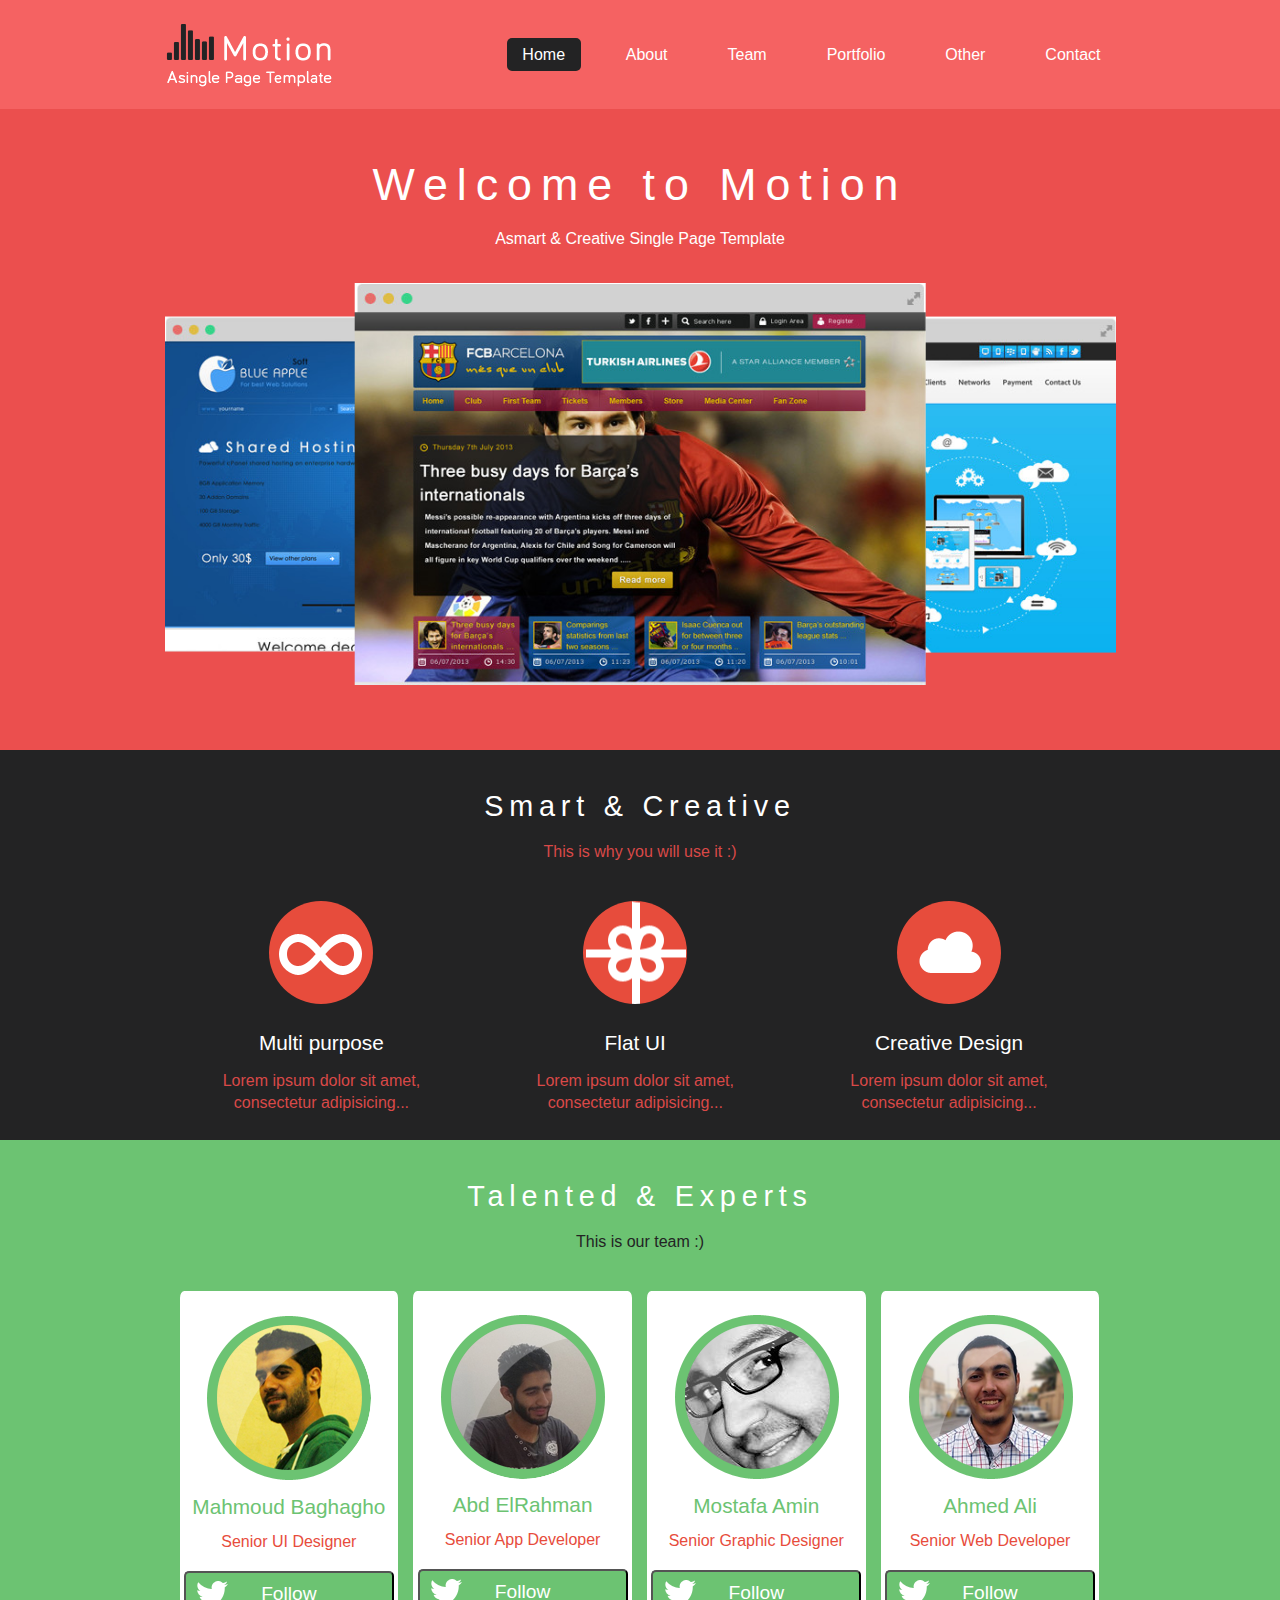
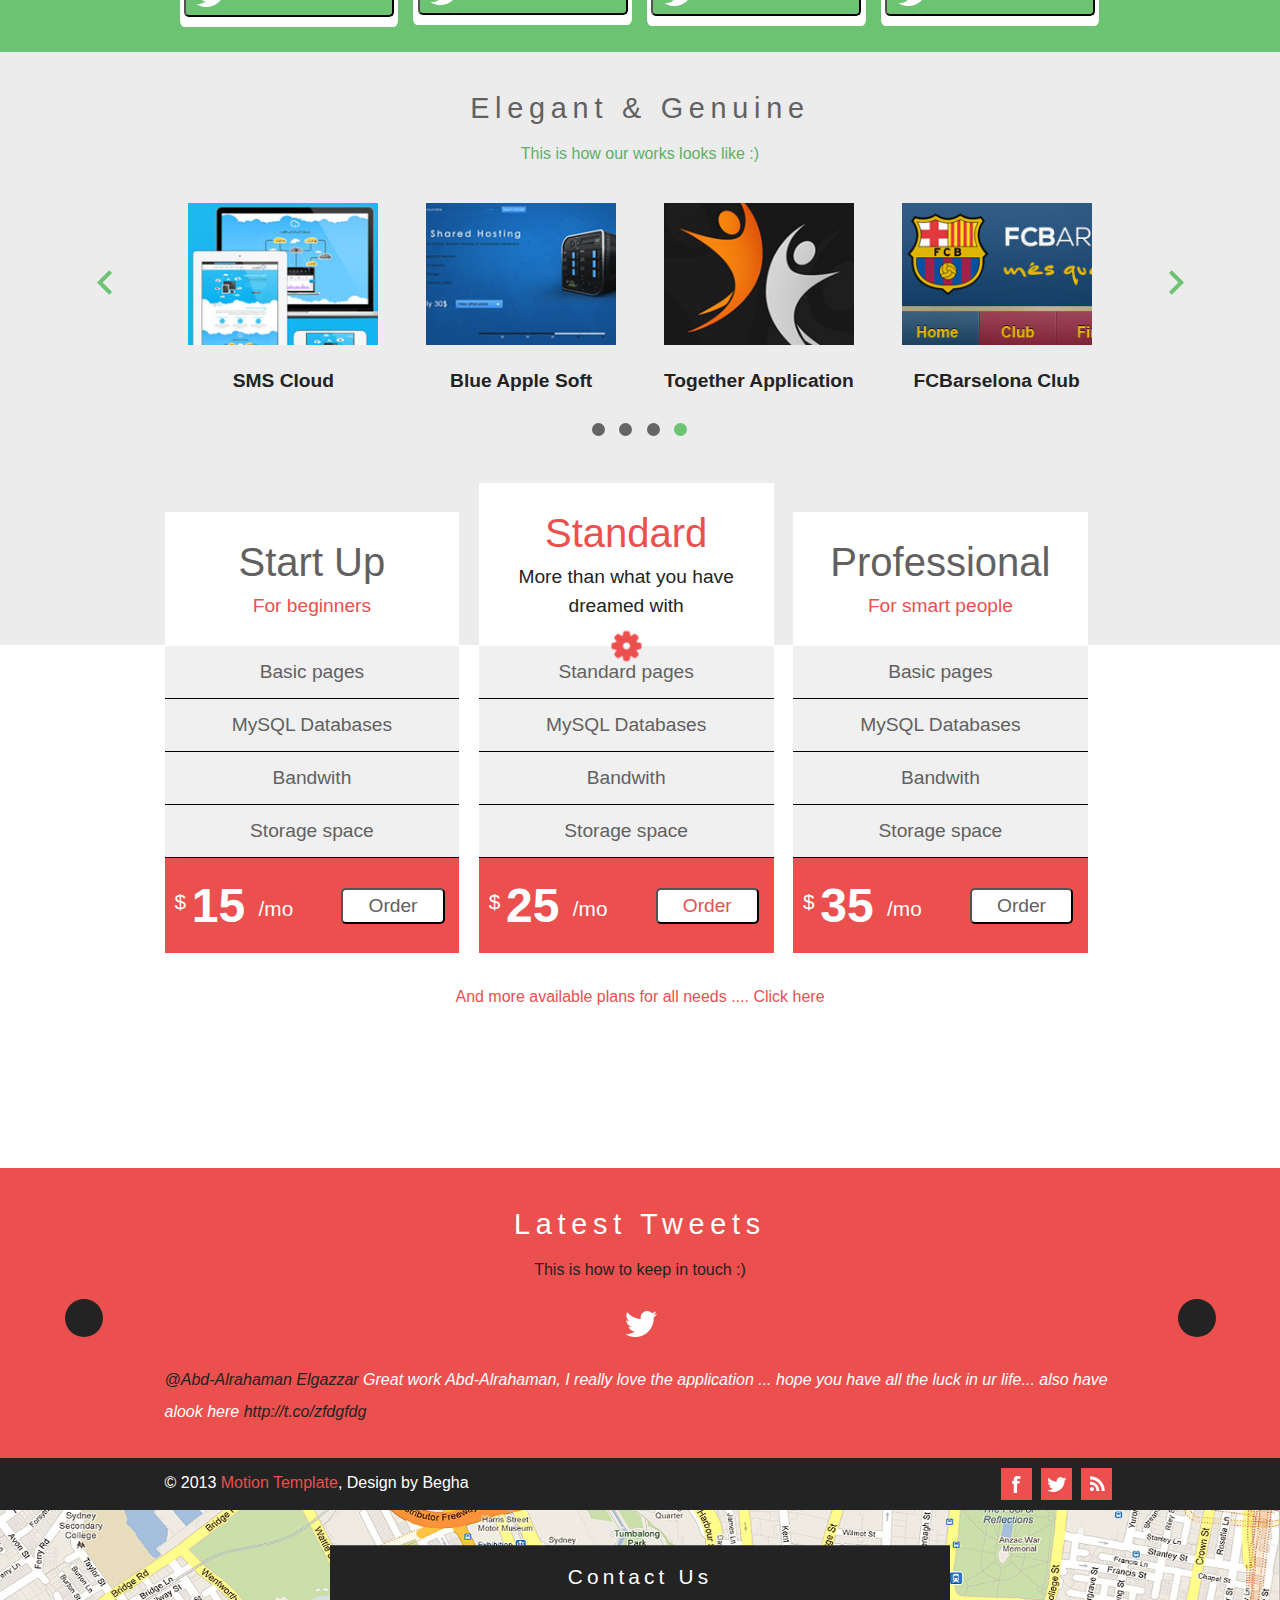
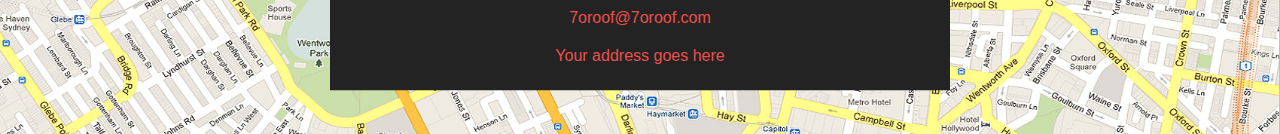
==== commit d51e56ed: "changes after discussion with mixrich" ====
--- a/index.html
+++ b/index.html
@@ -9,44 +9,47 @@
   <body>
     <header class="header">
       <nav class="header__menu">
-        <div class="wrapper">
-          <ul class="menu">
-            <li class="menu__item menu__item_current">Home</li>
-            <li class="menu__item"><a class="menu__link" href="#merits">About</a></li>
-            <li class="menu__item"><a class="menu__link" href="#team">Team</a></li>
-            <li class="menu__item"><a class="menu__link" href="#portfolio">Portfolio</a></li>
-            <li class="menu__item"><a class="menu__link" href="#portfolio">Portfolio</a></li>
-            <li class="menu__item"><a class="menu__link" href="#pricing">Other</a></li>
-            <li class="menu__item"><a class="menu__link" href="#contacts">Contact</a></li>
-          </ul>
+        <div class="wrapper clearfix">
+          <div class="menu-container">
+            <ul class="menu">
+              <li class="menu__item menu__item_current">Home</li>
+              <li class="menu__item"><a class="menu__link" href="#merits">About</a></li>
+              <li class="menu__item"><a class="menu__link" href="#team">Team</a></li>
+              <li class="menu__item"><a class="menu__link" href="#portfolio">Portfolio</a></li>
+              <li class="menu__item"><a class="menu__link" href="#pricing">Other</a></li>
+              <li class="menu__item"><a class="menu__link" href="#contacts">Contact</a></li>
+            </ul>
+          </div>
         </div>
       </nav>
-      <div class="wrapper">
-      <h2 class="headline header__headline">Welcome to Motion</h2>
-      <p class="header__subhead">Asmart & Creative Single Page Template</p>
-      <div class="header__browser header__browser_back header__browser_left"></div>
-      <div class="header__browser header__browser_front"></div>
-      <div class="header__browser header__browser_back header__browser_right"></div>
-    </div>
-  </header>
+      <div class="wrapper clearfix header-wrapper">
+        <h2 class="headline header__headline">Welcome to Motion</h2>
+        <p class="header__subhead">Asmart & Creative Single Page Template</p>
+        <img class="header__browser header__browser_back header__browser_right" src="img/safari-cloud.jpg">
+        <img class="header__browser header__browser_back header__browser_left" src="img/safari-blueapple.jpg">
+        <img class="header__browser header__browser_front" src="img/safari-fcbarsa.jpg">
+      </div>
+    </header>
     <section class="merits" id="merits">
-      <div class="wrapper">
+      <div class="wrapper clearfix">
         <h2 class="headline merits__headline">Smart & Creative</h2>
         <p class="merits__subhead">This is why you will use it :)</p>
-        <div class="merit merits_element">
-          <div class="merit__round merit__round_purpose"></div>
-          <p class="merit__value">Multi purpose</p>
-          <p class="merit__description">Lorem ipsum dolor sit amet, consectetur adipisicing...</p>
-        </div>
-        <div class="merit merits_element">
-          <div class="merit__round merit__round_ui"></div>
-          <p class="merit__value">Flat UI</p>
-          <p class="merit__description">Lorem ipsum dolor sit amet, consectetur adipisicing...</p>
-        </div>
-        <div class="merit merits_element">
-          <div class="merit__round merit__round_design"></div>
-          <p class="merit__value">Creative Design</p>
-          <p class="merit__description">Lorem ipsum dolor sit amet, consectetur adipisicing...</p>
+        <div class="merits-container">
+          <div class="merit merits_element">
+            <div class="merit__round merit__round_purpose"></div>
+            <p class="merit__value">Multi purpose</p>
+            <p class="merit__description">Lorem ipsum dolor sit amet, consectetur adipisicing...</p>
+          </div>
+          <div class="merit merits_element">
+            <div class="merit__round merit__round_ui"></div>
+            <p class="merit__value">Flat UI</p>
+            <p class="merit__description">Lorem ipsum dolor sit amet, consectetur adipisicing...</p>
+          </div>
+          <div class="merit merits_element">
+            <div class="merit__round merit__round_design"></div>
+            <p class="merit__value">Creative Design</p>
+            <p class="merit__description">Lorem ipsum dolor sit amet, consectetur adipisicing...</p>
+          </div>
         </div>
       </div>
     </section>
@@ -54,25 +57,31 @@
       <div class="wrapper">
         <h2 class="headline team__headline">Talented & Experts</h2>
         <p class="team__subhead">This is our team :)</p>
-        <div class="member team__member">
-          <p class="member__name">Mahmoud Baghagho</p>
-          <p class="member__position">Senior UI Designer</p>
-          <input type="button" class="button button_twitter" value="Follow">
-        </div>
-        <div class="member team__member">
-          <p class="member__name">Abd ElRahman</p>
-          <p class="member__position">Senior App Developer</p>
-          <input type="button" class="button button_twitter" value="Follow">
-        </div>
-        <div class="member team__member">
-          <p class="member__name">Mostafa Amin</p>
-          <p class="member__position">Senior Graphic Designer</p>
-          <input type="button" class="button button_twitter" value="Follow">
-        </div>
-        <div class="member team__member">
-          <p class="member__name">Ahmed Ali</p>
-          <p class="member__position">Senior Web Developer</p>
-          <input type="button" class="button button_twitter" value="Follow">
+        <div class="team-container clearfix">
+          <div class="member team__member">
+            <img class="member__photo" src="img/Mahmoud_Baghagho.png">
+            <p class="member__name">Mahmoud Baghagho</p>
+            <p class="member__position">Senior UI Designer</p>
+            <input type="button" class="button button_twitter" value="Follow">
+          </div>
+          <div class="member team__member">
+            <img class="member__photo" src="img/Abd_ElRahman.png">
+            <p class="member__name">Abd ElRahman</p>
+            <p class="member__position">Senior App Developer</p>
+            <input type="button" class="button button_twitter" value="Follow">
+          </div>
+          <div class="member team__member">
+            <img class="member__photo" src="img/Mostafa_Amin.png">
+            <p class="member__name">Mostafa Amin</p>
+            <p class="member__position">Senior Graphic Designer</p>
+            <input type="button" class="button button_twitter" value="Follow">
+          </div>
+          <div class="member team__member">
+            <img class="member__photo" src="img/Ahmed_Ali.png">
+            <p class="member__name">Ahmed Ali</p>
+            <p class="member__position">Senior Web Developer</p>
+            <input type="button" class="button button_twitter" value="Follow">
+          </div>
         </div>
       </div>
     </section>
@@ -80,43 +89,110 @@
       <div class="wrapper">
         <h2 class="headline portfolio__headline">Elegant & Genuine</h2>
         <p class="portfolio__subhead">This is how our works looks like :)</p>
-        <figure class="portfolio__example">
-          <img class="portfolio__picture" src="img/SMS-Cloud.jpg" alt="SMS Cloud" title="SMS Cloud">
-          <figcaption>SMS Cloud</figcaption>
-        </figure>
-        <figure class="portfolio__example">
-          <img class="portfolio__picture" src="img/Blue-Apple.jpg" alt="Blue Apple Soft" title="Blue Apple Soft">
-          <figcaption>Blue Apple Soft</figcaption>
-        </figure>
-        <figure class="portfolio__example">
-          <img class="portfolio__picture" src="img/Together.jpg" alt="Together Application" title="Together Application">
-          <figcaption>Together Application</figcaption>
-        </figure>
-        <figure class="portfolio__example">
-          <img class="portfolio__picture" src="img/FCBarselona.jpg" alt="FCBarselona Club" title="FCBarselona Club">
-          <figcaption>FCBarselona Club</figcaption>
-        </figure>
+        <div class="portfolio-container clearfix">
+          <div class="portfolio__arrow portfolio__arrow_prev"></div>
+          <div class="portfolio__arrow portfolio__arrow_next"></div>
+          <figure class="portfolio__example">
+            <img class="portfolio__picture" src="img/SMS-Cloud.jpg" alt="SMS Cloud" title="SMS Cloud">
+            <figcaption>SMS Cloud</figcaption>
+          </figure>
+          <figure class="portfolio__example">
+            <img class="portfolio__picture" src="img/Blue-Apple.jpg" alt="Blue Apple Soft" title="Blue Apple Soft">
+            <figcaption>Blue Apple Soft</figcaption>
+          </figure>
+          <figure class="portfolio__example">
+            <img class="portfolio__picture" src="img/Together.jpg" alt="Together Application" title="Together Application">
+            <figcaption>Together Application</figcaption>
+          </figure>
+          <figure class="portfolio__example">
+            <img class="portfolio__picture" src="img/FCBarselona.jpg" alt="FCBarselona Club" title="FCBarselona Club">
+            <figcaption>FCBarselona Club</figcaption>
+          </figure>
+        </div>
+        <div class="paging portfolio__paging">
+            <div class="paging__item"></div>
+            <div class="paging__item"></div>
+            <div class="paging__item"></div>
+            <div class="paging__item paging__item_current"></div>
+        </div>
       </div>
     </section>
     <section class="pricing" id="pricing">
       <div class="wrapper">
+        <div class="pricing__plan pricing__plan_start">
+          <ul class="plan">
+            <li class="plan__title">
+              <p class="plan__title_header">Start Up</p>
+              <p class="plan__title_subheader">For beginners</p>
+            </li>
+            <li class="plan__item">Basic pages</li>
+            <li class="plan__item">MySQL Databases</li>
+            <li class="plan__item">Bandwith</li>
+            <li class="plan__item">Storage space</li>
+            <li class="plan__value">
+              <span class="plan__value_currency">$ </span>
+              <span class="plan__value_value">15 </span>
+              <span class="plan__value_period">/mo</span>
+              <input class="button button_order plan__button" type="submit" value="Order">
+          </li>
+          </ul>
+        </div>
+        <div class="pricing__plan pricing__plan_standard">
+          <ul class="plan">
+            <li class="plan__title">
+              <p class="plan__title_header plan__text_red">Standard</p>
+              <p class="plan__title_subheader plan__text_gray">More than what you have dreamed with</p>
+              <img class="plan__icon" src="img/price-icon.png">
+            </li>
+            <li class="plan__item">Standard pages</li>
+            <li class="plan__item">MySQL Databases</li>
+            <li class="plan__item">Bandwith</li>
+            <li class="plan__item">Storage space</li>
+            <li class="plan__value">
+              <span class="plan__value_currency">$ </span>
+              <span class="plan__value_value">25 </span>
+              <span class="plan__value_period">/mo</span>
+              <input class="button button_order plan__button plan__text_red" type="submit" value="Order">
+            </li>
+          </ul>
+        </div>
+        <div class="pricing__plan pricing__plan_pro">
+          <ul class="plan">
+            <li class="plan__title">
+              <p class="plan__title_header">Professional</p>
+              <p class="plan__title_subheader">For smart people</p>
+            </li>
+            <li class="plan__item">Basic pages</li>
+            <li class="plan__item">MySQL Databases</li>
+            <li class="plan__item">Bandwith</li>
+            <li class="plan__item">Storage space</li>
+            <li class="plan__value">
+              <span class="plan__value_currency">$ </span>
+              <span class="plan__value_value">35 </span>
+              <span class="plan__value_period">/mo</span>
+              <input class="button button_order plan__button" type="submit" value="Order">
+            </li>
+          </ul>
+        </div>
+        <p class="pricing__more">And more available plans for all needs ....
+          <a class="pricing__link" href="#">Click here</a></p>
       </div>
     </section>
     <section class="tweets" id="tweets">
-      <div class="tweets__arrow tweets__arrow_prev"></div>
-      <div class="tweets__arrow tweets__arrow_next"></div>
-      <div class="wrapper">
+      <div class="wrapper tweets-container">
+        <div class="tweets__arrow tweets__arrow_prev"></div>
+        <div class="tweets__arrow tweets__arrow_next"></div>
         <h2 class="headline tweets__headline">Latest Tweets</h2>
         <p class="tweets__subhead">This is how to keep in touch :)</p>
-        <img src="img/twitter-icon.png" alt="Twitter Icon">
-        <div class="tweet tweets__container">
+        <img class="tweets__icon" src="img/twitter-icon.png" alt="Twitter Icon">
+        <div class="tweet tweets__element">
           <p class="tweet__content">@Abd-Alrahaman Elgazzar <span class="tweet__text">Great work Abd-Alrahaman, I really love the application ...
           hope you have all the luck in ur life... also have alook here</span> http://t.co/zfdgfdg</p>
         </div>
       </div>
     </section>
     <footer class="footer">
-      <div class="wrapper">
+      <div class="wrapper clearfix">
         <p class="footer__copyright">&copy; 2013 <span class="footer__copyright_red">Motion Template</span>, Design by Begha</p>
         <div class="footer__social">
           <div class="social social_fb"></div>
@@ -125,7 +201,7 @@
         </div>
       </div>
       <img class="footer__map" src="img/google-map.jpg" alt="Map" >
-      <div class="contacts footer__contacts">
+      <div class="contacts footer__contacts" id="contacts">
         <p class="contacts__headline">Contact Us</p>
         <p class="contacts__value">7oroof@7oroof.com</p>
         <p class="contacts__value">Your address goes here</p>
